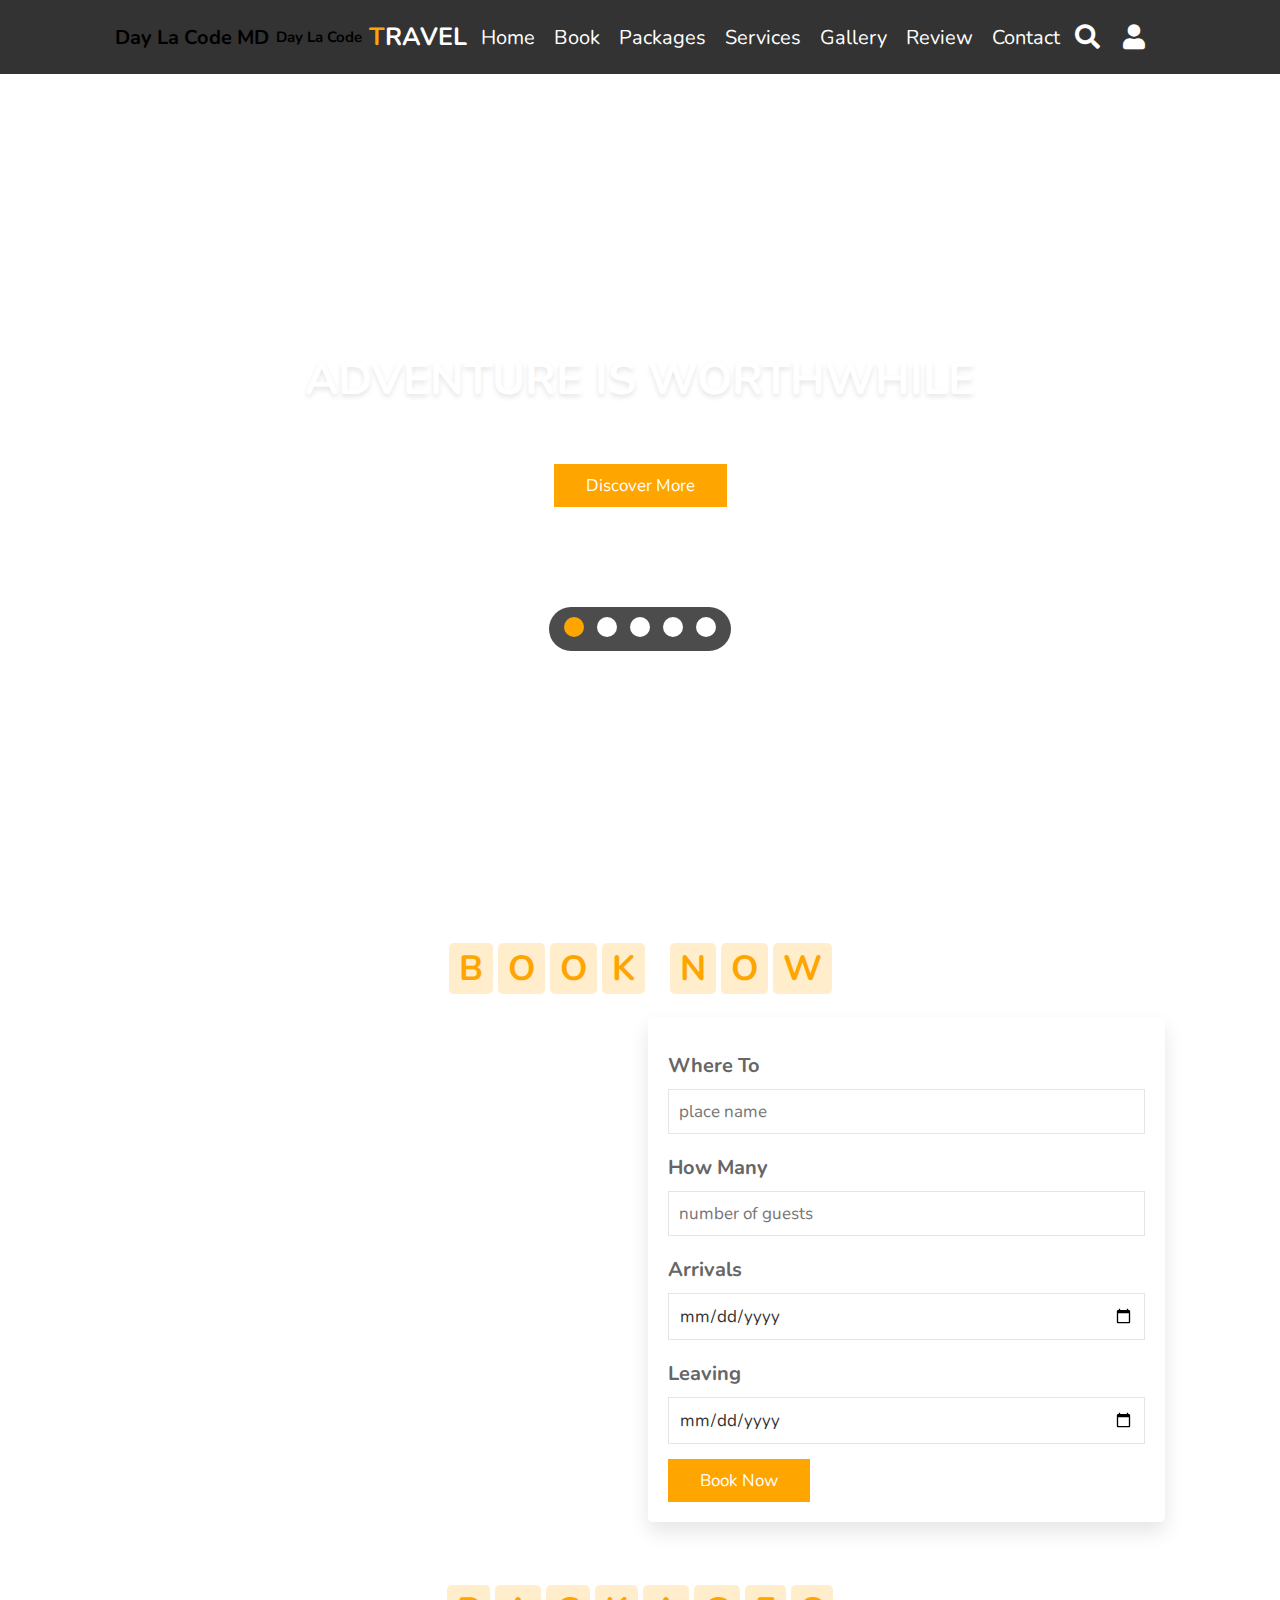
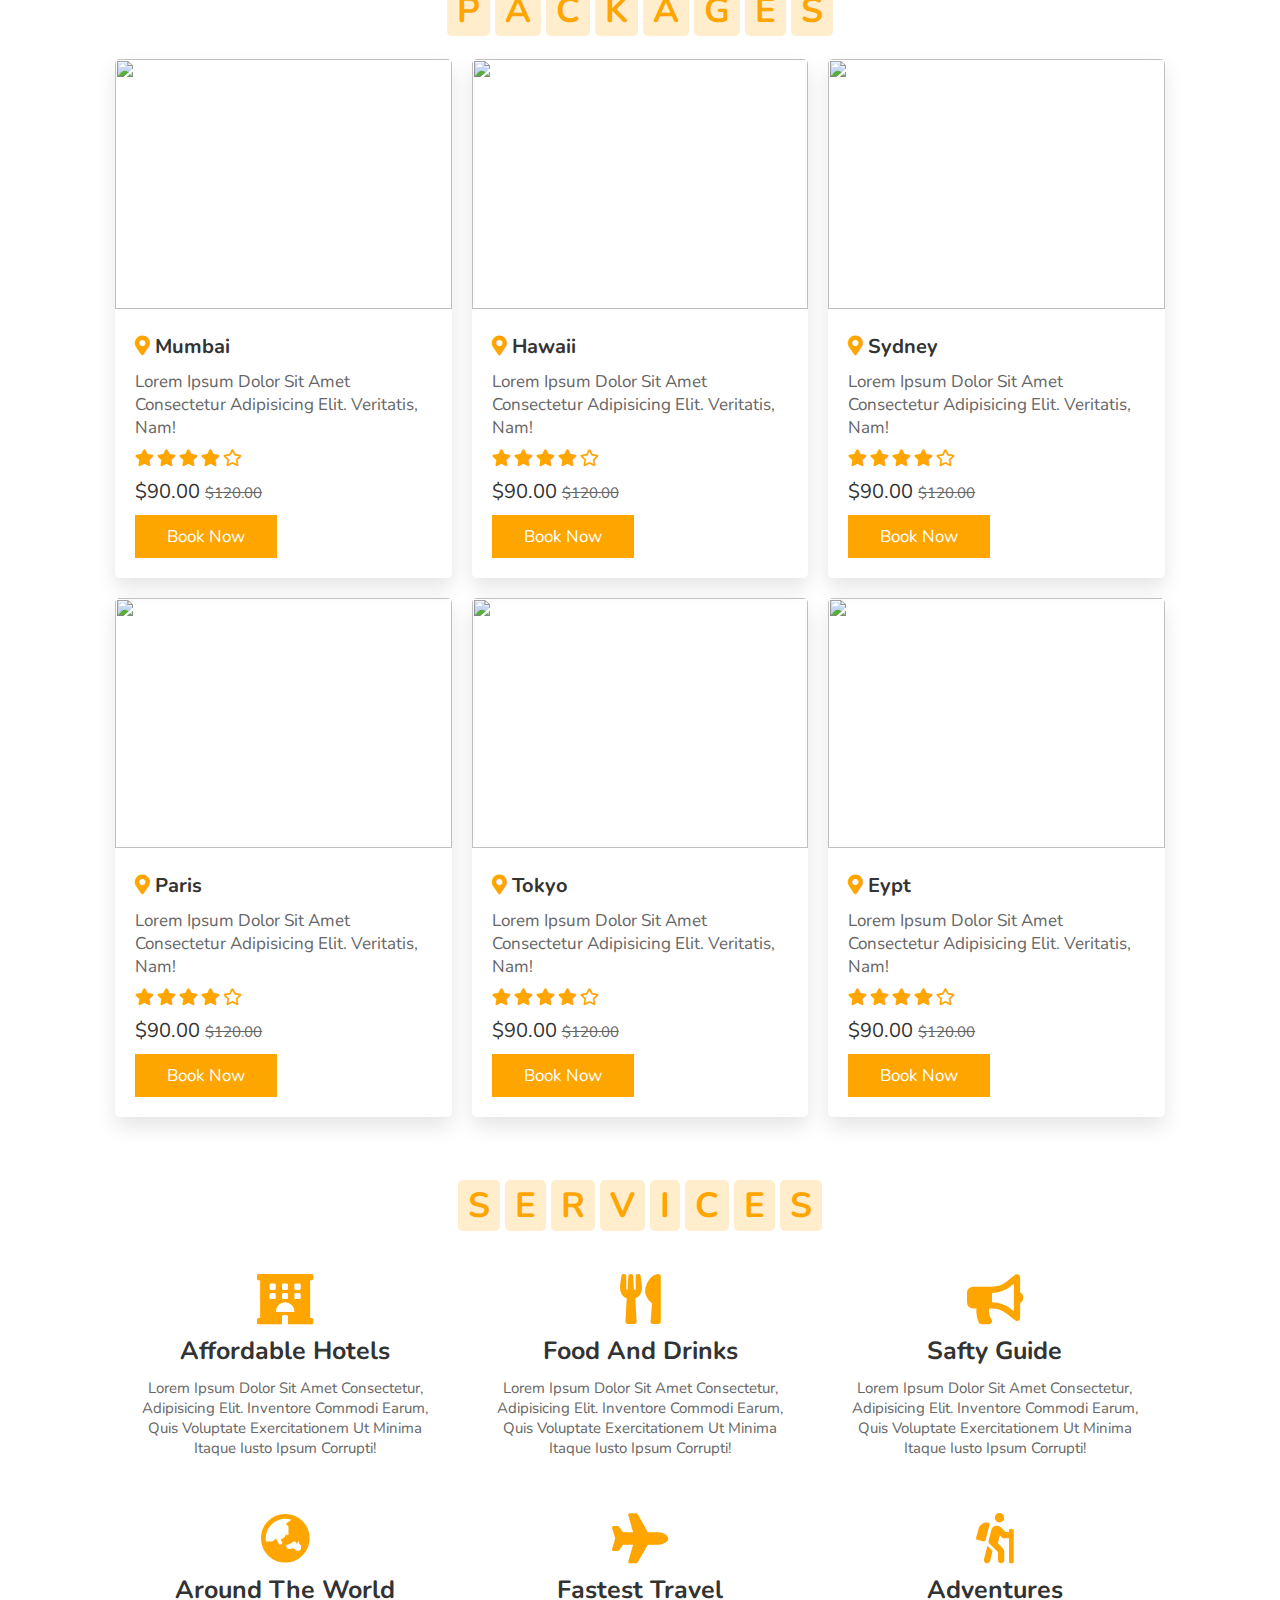
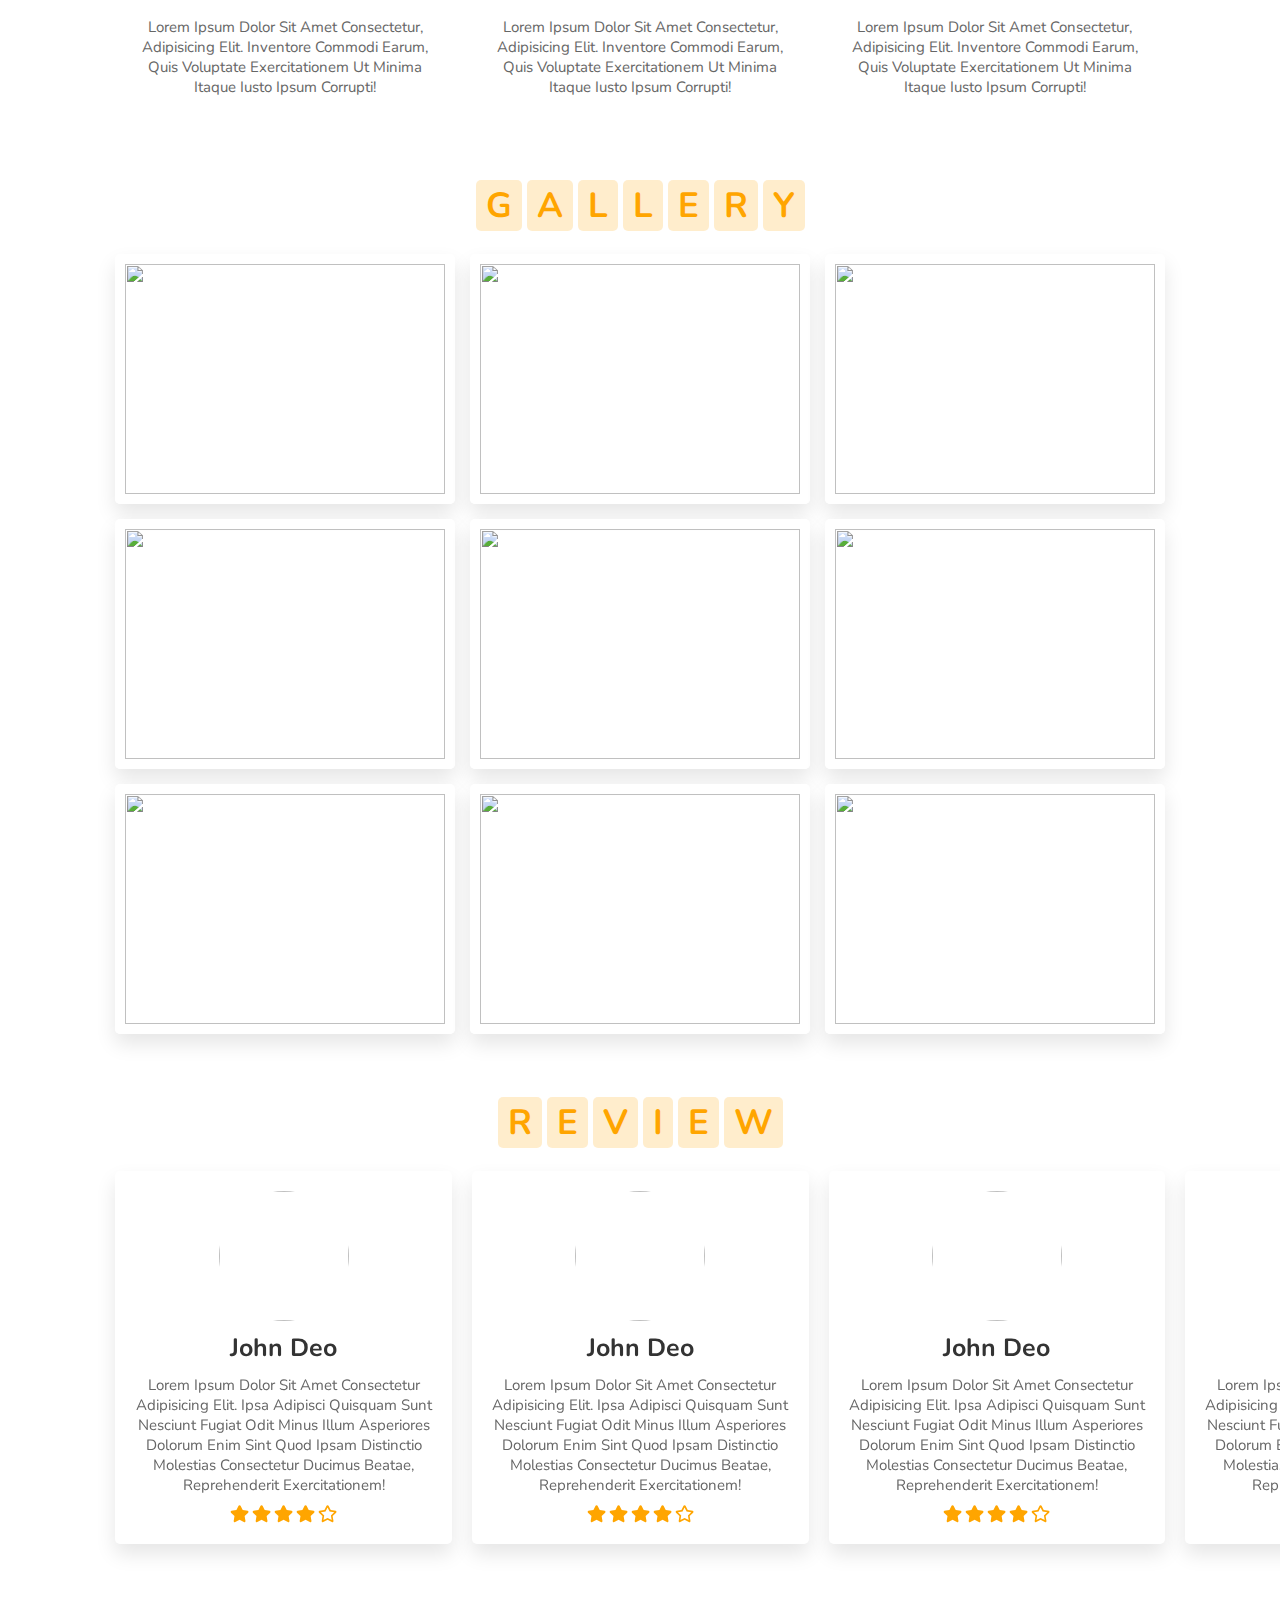
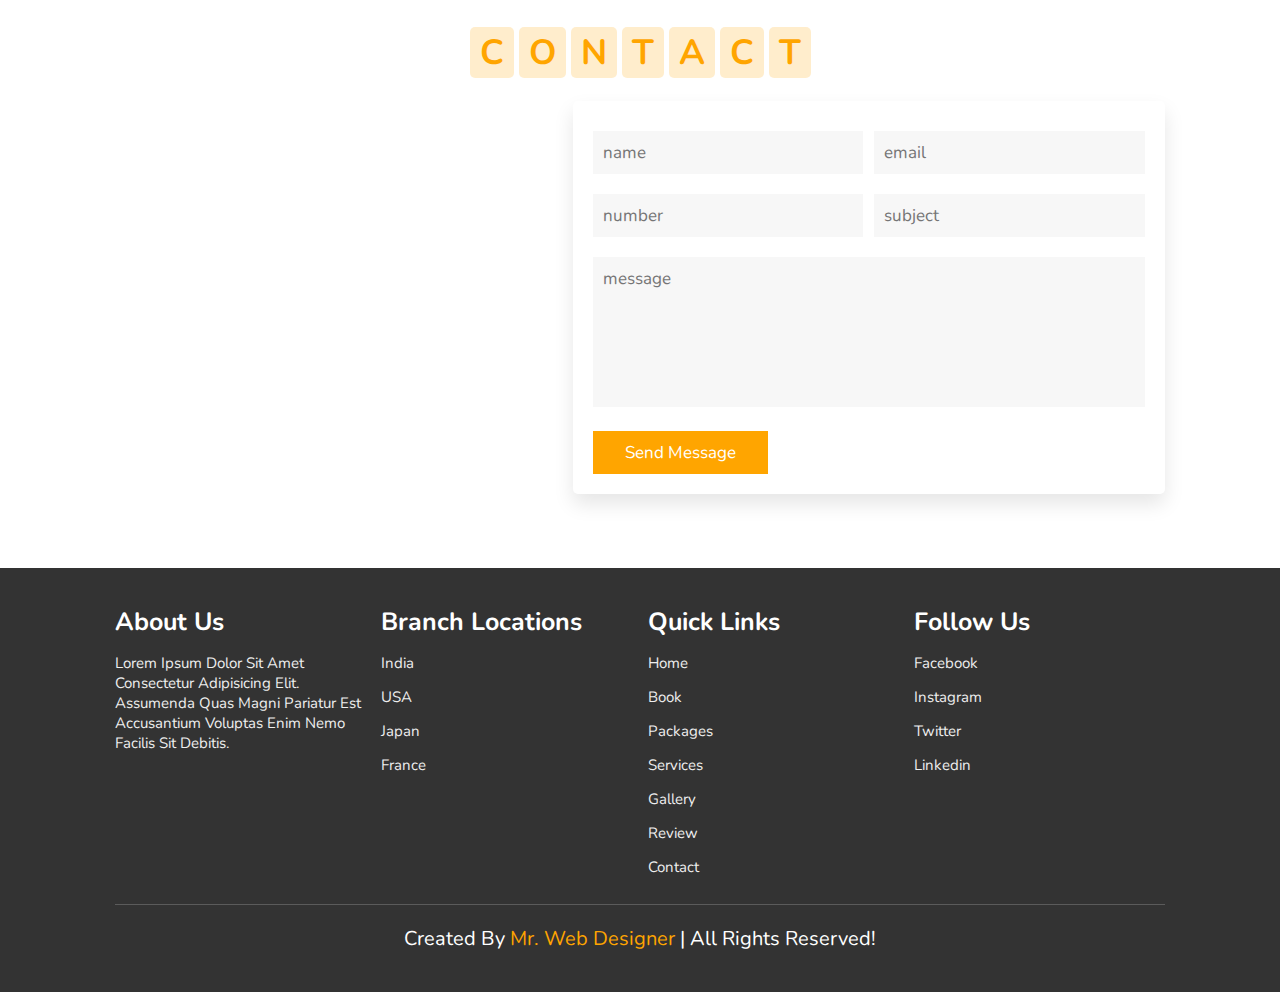
==== code/project.html @ a515a5af "update" ====
<!DOCTYPE html>
<html lang="en">
<head>
    <meta charset="UTF-8">
    <meta name="viewport" content="width=device-width, initial-scale=1.0">
    <title>complete responsive tour and travel agency website design tutorial</title>

    <link rel="stylesheet" href="https://unpkg.com/swiper/swiper-bundle.min.css" />

    <!-- font awesome cdn link  -->
    <link rel="stylesheet" href="https://cdnjs.cloudflare.com/ajax/libs/font-awesome/5.15.3/css/all.min.css">

    <!-- custom css file link  -->
    <link rel="stylesheet" href="./project.css">

</head>
<body>
    
<!-- header section starts  -->

<header>

    <h1>day la code MD</h1>
    <h2>day la code</h2>

    <div id="menu-bar" class="fas fa-bars"></div>

    <a href="#" class="logo"><span>T</span>ravel</a>

    <nav class="navbar">
        <a href="#home">home</a>
        <a href="#book">book</a>
        <a href="#packages">packages</a>
        <a href="#services">services</a>
        <a href="#gallery">gallery</a>
        <a href="#review">review</a>
        <a href="#contact">contact</a>
    </nav>

    <div class="icons">
        <i class="fas fa-search" id="search-btn"></i>
        <i class="fas fa-user" id="login-btn"></i>
    </div>

    <form action="" class="search-bar-container">
        <input type="search" id="search-bar" placeholder="search here...">
        <label for="search-bar" class="fas fa-search"></label>
    </form>

</header>

<!-- header section ends -->

<!-- login form container  -->

<div class="login-form-container">

    <i class="fas fa-times" id="form-close"></i>

    <form action="">
        <h3>login</h3>
        <input type="email" class="box" placeholder="enter your email">
        <input type="password" class="box" placeholder="enter your password">
        <input type="submit" value="login now" class="btn">
        <input type="checkbox" id="remember">
        <label for="remember">remember me</label>
        <p>forget password? <a href="#">click here</a></p>
        <p>don't have and account? <a href="#">register now</a></p>
    </form>

</div>

<!-- home section starts  -->

<section class="home" id="home">

    <div class="content">
        <h3>adventure is worthwhile</h3>
        <p>dicover new places with us, adventure awaits</p>
        <a href="#" class="btn">discover more</a>
    </div>

    <div class="controls">
        <span class="vid-btn active" data-src="images/vid-1.mp4"></span>
        <span class="vid-btn" data-src="images/vid-2.mp4"></span>
        <span class="vid-btn" data-src="images/vid-3.mp4"></span>
        <span class="vid-btn" data-src="images/vid-4.mp4"></span>
        <span class="vid-btn" data-src="images/vid-5.mp4"></span>
    </div>

    <div class="video-container">
        <video src="images/vid-1.mp4" id="video-slider" loop autoplay muted></video>
    </div>

</section>

<!-- home section ends -->

<!-- book section starts  -->

<section class="book" id="book">

    <h1 class="heading">
        <span>b</span>
        <span>o</span>
        <span>o</span>
        <span>k</span>
        <span class="space"></span>
        <span>n</span>
        <span>o</span>
        <span>w</span>
    </h1>

    <div class="row">

        <div class="image">
            <img src="images/book-img.svg" alt="">
        </div>

        <form action="">
            <div class="inputBox">
                <h3>where to</h3>
                <input type="text" placeholder="place name">
            </div>
            <div class="inputBox">
                <h3>how many</h3>
                <input type="number" placeholder="number of guests">
            </div>
            <div class="inputBox">
                <h3>arrivals</h3>
                <input type="date">
            </div>
            <div class="inputBox">
                <h3>leaving</h3>
                <input type="date">
            </div>
            <input type="submit" class="btn" value="book now">
        </form>

    </div>

</section>

<!-- book section ends -->

<!-- packages section starts  -->

<section class="packages" id="packages">

    <h1 class="heading">
        <span>p</span>
        <span>a</span>
        <span>c</span>
        <span>k</span>
        <span>a</span>
        <span>g</span>
        <span>e</span>
        <span>s</span>
    </h1>

    <div class="box-container">

        <div class="box">
            <img src="images/p-1.jpg" alt="">
            <div class="content">
                <h3> <i class="fas fa-map-marker-alt"></i> mumbai </h3>
                <p>Lorem ipsum dolor sit amet consectetur adipisicing elit. Veritatis, nam!</p>
                <div class="stars">
                    <i class="fas fa-star"></i>
                    <i class="fas fa-star"></i>
                    <i class="fas fa-star"></i>
                    <i class="fas fa-star"></i>
                    <i class="far fa-star"></i>
                </div>
                <div class="price"> $90.00 <span>$120.00</span> </div>
                <a href="#" class="btn">book now</a>
            </div>
        </div>

        <div class="box">
            <img src="images/p-2.jpg" alt="">
            <div class="content">
                <h3> <i class="fas fa-map-marker-alt"></i> hawaii </h3>
                <p>Lorem ipsum dolor sit amet consectetur adipisicing elit. Veritatis, nam!</p>
                <div class="stars">
                    <i class="fas fa-star"></i>
                    <i class="fas fa-star"></i>
                    <i class="fas fa-star"></i>
                    <i class="fas fa-star"></i>
                    <i class="far fa-star"></i>
                </div>
                <div class="price"> $90.00 <span>$120.00</span> </div>
                <a href="#" class="btn">book now</a>
            </div>
        </div>

        <div class="box">
            <img src="images/p-3.jpg" alt="">
            <div class="content">
                <h3> <i class="fas fa-map-marker-alt"></i> sydney </h3>
                <p>Lorem ipsum dolor sit amet consectetur adipisicing elit. Veritatis, nam!</p>
                <div class="stars">
                    <i class="fas fa-star"></i>
                    <i class="fas fa-star"></i>
                    <i class="fas fa-star"></i>
                    <i class="fas fa-star"></i>
                    <i class="far fa-star"></i>
                </div>
                <div class="price"> $90.00 <span>$120.00</span> </div>
                <a href="#" class="btn">book now</a>
            </div>
        </div>

        <div class="box">
            <img src="images/p-4.jpg" alt="">
            <div class="content">
                <h3> <i class="fas fa-map-marker-alt"></i> paris </h3>
                <p>Lorem ipsum dolor sit amet consectetur adipisicing elit. Veritatis, nam!</p>
                <div class="stars">
                    <i class="fas fa-star"></i>
                    <i class="fas fa-star"></i>
                    <i class="fas fa-star"></i>
                    <i class="fas fa-star"></i>
                    <i class="far fa-star"></i>
                </div>
                <div class="price"> $90.00 <span>$120.00</span> </div>
                <a href="#" class="btn">book now</a>
            </div>
        </div>

        <div class="box">
            <img src="images/p-5.jpg" alt="">
            <div class="content">
                <h3> <i class="fas fa-map-marker-alt"></i> tokyo </h3>
                <p>Lorem ipsum dolor sit amet consectetur adipisicing elit. Veritatis, nam!</p>
                <div class="stars">
                    <i class="fas fa-star"></i>
                    <i class="fas fa-star"></i>
                    <i class="fas fa-star"></i>
                    <i class="fas fa-star"></i>
                    <i class="far fa-star"></i>
                </div>
                <div class="price"> $90.00 <span>$120.00</span> </div>
                <a href="#" class="btn">book now</a>
            </div>
        </div>

        <div class="box">
            <img src="images/p-6.jpg" alt="">
            <div class="content">
                <h3> <i class="fas fa-map-marker-alt"></i> eypt </h3>
                <p>Lorem ipsum dolor sit amet consectetur adipisicing elit. Veritatis, nam!</p>
                <div class="stars">
                    <i class="fas fa-star"></i>
                    <i class="fas fa-star"></i>
                    <i class="fas fa-star"></i>
                    <i class="fas fa-star"></i>
                    <i class="far fa-star"></i>
                </div>
                <div class="price"> $90.00 <span>$120.00</span> </div>
                <a href="#" class="btn">book now</a>
            </div>
        </div>

    </div>

</section>

<!-- packages section ends -->

<!-- services section starts  -->

<section class="services" id="services">

    <h1 class="heading">
        <span>s</span>
        <span>e</span>
        <span>r</span>
        <span>v</span>
        <span>i</span>
        <span>c</span>
        <span>e</span>
        <span>s</span>
    </h1>

    <div class="box-container">

        <div class="box">
            <i class="fas fa-hotel"></i>
            <h3>affordable hotels</h3>
            <p>Lorem ipsum dolor sit amet consectetur, adipisicing elit. Inventore commodi earum, quis voluptate exercitationem ut minima itaque iusto ipsum corrupti!</p>
        </div>
        <div class="box">
            <i class="fas fa-utensils"></i>
            <h3>food and drinks</h3>
            <p>Lorem ipsum dolor sit amet consectetur, adipisicing elit. Inventore commodi earum, quis voluptate exercitationem ut minima itaque iusto ipsum corrupti!</p>
        </div>
        <div class="box">
            <i class="fas fa-bullhorn"></i>
            <h3>safty guide</h3>
            <p>Lorem ipsum dolor sit amet consectetur, adipisicing elit. Inventore commodi earum, quis voluptate exercitationem ut minima itaque iusto ipsum corrupti!</p>
        </div>
        <div class="box">
            <i class="fas fa-globe-asia"></i>
            <h3>around the world</h3>
            <p>Lorem ipsum dolor sit amet consectetur, adipisicing elit. Inventore commodi earum, quis voluptate exercitationem ut minima itaque iusto ipsum corrupti!</p>
        </div>
        <div class="box">
            <i class="fas fa-plane"></i>
            <h3>fastest travel</h3>
            <p>Lorem ipsum dolor sit amet consectetur, adipisicing elit. Inventore commodi earum, quis voluptate exercitationem ut minima itaque iusto ipsum corrupti!</p>
        </div>
        <div class="box">
            <i class="fas fa-hiking"></i>
            <h3>adventures</h3>
            <p>Lorem ipsum dolor sit amet consectetur, adipisicing elit. Inventore commodi earum, quis voluptate exercitationem ut minima itaque iusto ipsum corrupti!</p>
        </div>

    </div>

</section>

<!-- services section ends -->

<!-- gallery section starts  -->

<section class="gallery" id="gallery">

    <h1 class="heading">
        <span>g</span>
        <span>a</span>
        <span>l</span>
        <span>l</span>
        <span>e</span>
        <span>r</span>
        <span>y</span>
    </h1>

    <div class="box-container">

        <div class="box">
            <img src="images/g-1.jpg" alt="">
            <div class="content">
                <h3>amazing places</h3>
                <p>Lorem ipsum dolor sit amet consectetur adipisicing elit. Ducimus, tenetur.</p>
                <a href="#" class="btn">see more</a>
            </div>
        </div>
        <div class="box">
            <img src="images/g-2.jpg" alt="">
            <div class="content">
                <h3>amazing places</h3>
                <p>Lorem ipsum dolor sit amet consectetur adipisicing elit. Ducimus, tenetur.</p>
                <a href="#" class="btn">see more</a>
            </div>
        </div>
        <div class="box">
            <img src="images/g-3.jpg" alt="">
            <div class="content">
                <h3>amazing places</h3>
                <p>Lorem ipsum dolor sit amet consectetur adipisicing elit. Ducimus, tenetur.</p>
                <a href="#" class="btn">see more</a>
            </div>
        </div>
        <div class="box">
            <img src="images/g-4.jpg" alt="">
            <div class="content">
                <h3>amazing places</h3>
                <p>Lorem ipsum dolor sit amet consectetur adipisicing elit. Ducimus, tenetur.</p>
                <a href="#" class="btn">see more</a>
            </div>
        </div>
        <div class="box">
            <img src="images/g-5.jpg" alt="">
            <div class="content">
                <h3>amazing places</h3>
                <p>Lorem ipsum dolor sit amet consectetur adipisicing elit. Ducimus, tenetur.</p>
                <a href="#" class="btn">see more</a>
            </div>
        </div>
        <div class="box">
            <img src="images/g-6.jpg" alt="">
            <div class="content">
                <h3>amazing places</h3>
                <p>Lorem ipsum dolor sit amet consectetur adipisicing elit. Ducimus, tenetur.</p>
                <a href="#" class="btn">see more</a>
            </div>
        </div>
        <div class="box">
            <img src="images/g-7.jpg" alt="">
            <div class="content">
                <h3>amazing places</h3>
                <p>Lorem ipsum dolor sit amet consectetur adipisicing elit. Ducimus, tenetur.</p>
                <a href="#" class="btn">see more</a>
            </div>
        </div>
        <div class="box">
            <img src="images/g-8.jpg" alt="">
            <div class="content">
                <h3>amazing places</h3>
                <p>Lorem ipsum dolor sit amet consectetur adipisicing elit. Ducimus, tenetur.</p>
                <a href="#" class="btn">see more</a>
            </div>
        </div>
        <div class="box">
            <img src="images/g-9.jpg" alt="">
            <div class="content">
                <h3>amazing places</h3>
                <p>Lorem ipsum dolor sit amet consectetur adipisicing elit. Ducimus, tenetur.</p>
                <a href="#" class="btn">see more</a>
            </div>
        </div>

    </div>

</section>

<!-- gallery section ends -->

<!-- review section starts  -->

<section class="review" id="review">

    <h1 class="heading">
        <span>r</span>
        <span>e</span>
        <span>v</span>
        <span>i</span>
        <span>e</span>
        <span>w</span>
    </h1>

    <div class="swiper-container review-slider">

        <div class="swiper-wrapper">

            <div class="swiper-slide">
                <div class="box">
                    <img src="images/pic1.png" alt="">
                    <h3>john deo</h3>
                    <p>Lorem ipsum dolor sit amet consectetur adipisicing elit. Ipsa adipisci quisquam sunt nesciunt fugiat odit minus illum asperiores dolorum enim sint quod ipsam distinctio molestias consectetur ducimus beatae, reprehenderit exercitationem!</p>
                    <div class="stars">
                        <i class="fas fa-star"></i>
                        <i class="fas fa-star"></i>
                        <i class="fas fa-star"></i>
                        <i class="fas fa-star"></i>
                        <i class="far fa-star"></i>
                    </div>
                </div>
            </div>
            <div class="swiper-slide">
                <div class="box">
                    <img src="images/pic2.png" alt="">
                    <h3>john deo</h3>
                    <p>Lorem ipsum dolor sit amet consectetur adipisicing elit. Ipsa adipisci quisquam sunt nesciunt fugiat odit minus illum asperiores dolorum enim sint quod ipsam distinctio molestias consectetur ducimus beatae, reprehenderit exercitationem!</p>
                    <div class="stars">
                        <i class="fas fa-star"></i>
                        <i class="fas fa-star"></i>
                        <i class="fas fa-star"></i>
                        <i class="fas fa-star"></i>
                        <i class="far fa-star"></i>
                    </div>
                </div>
            </div>
            <div class="swiper-slide">
                <div class="box">
                    <img src="images/pic3.png" alt="">
                    <h3>john deo</h3>
                    <p>Lorem ipsum dolor sit amet consectetur adipisicing elit. Ipsa adipisci quisquam sunt nesciunt fugiat odit minus illum asperiores dolorum enim sint quod ipsam distinctio molestias consectetur ducimus beatae, reprehenderit exercitationem!</p>
                    <div class="stars">
                        <i class="fas fa-star"></i>
                        <i class="fas fa-star"></i>
                        <i class="fas fa-star"></i>
                        <i class="fas fa-star"></i>
                        <i class="far fa-star"></i>
                    </div>
                </div>
            </div>
            <div class="swiper-slide">
                <div class="box">
                    <img src="images/pic4.png" alt="">
                    <h3>john deo</h3>
                    <p>Lorem ipsum dolor sit amet consectetur adipisicing elit. Ipsa adipisci quisquam sunt nesciunt fugiat odit minus illum asperiores dolorum enim sint quod ipsam distinctio molestias consectetur ducimus beatae, reprehenderit exercitationem!</p>
                    <div class="stars">
                        <i class="fas fa-star"></i>
                        <i class="fas fa-star"></i>
                        <i class="fas fa-star"></i>
                        <i class="fas fa-star"></i>
                        <i class="far fa-star"></i>
                    </div>
                </div>
            </div>

        </div>

    </div>

</section>

<!-- review section ends -->

<!-- contact section starts  -->

<section class="contact" id="contact">
    
    <h1 class="heading">
        <span>c</span>
        <span>o</span>
        <span>n</span>
        <span>t</span>
        <span>a</span>
        <span>c</span>
        <span>t</span>
    </h1>

    <div class="row">

        <div class="image">
            <img src="images/contact-img.svg" alt="">
        </div>

        <form action="">
            <div class="inputBox">
                <input type="text" placeholder="name">
                <input type="email" placeholder="email">
            </div>
            <div class="inputBox">
                <input type="number" placeholder="number">
                <input type="text" placeholder="subject">
            </div>
            <textarea placeholder="message" name="" id="" cols="30" rows="10"></textarea>
            <input type="submit" class="btn" value="send message">
        </form>

    </div>
    
</section>

<!-- contact section ends -->

<!-- brand section  -->
<section class="brand-container">

    <div class="swiper-container brand-slider">
        <div class="swiper-wrapper">
            <div class="swiper-slide"><img src="images/1.jpg" alt=""></div>
            <div class="swiper-slide"><img src="images/2.jpg" alt=""></div>
            <div class="swiper-slide"><img src="images/3.jpg" alt=""></div>
            <div class="swiper-slide"><img src="images/4.jpg" alt=""></div>
            <div class="swiper-slide"><img src="images/5.jpg" alt=""></div>
            <div class="swiper-slide"><img src="images/6.jpg" alt=""></div>
        </div>
    </div>

</section>

<!-- footer section  -->

<section class="footer">

    <div class="box-container">

        <div class="box">
            <h3>about us</h3>
            <p>Lorem ipsum dolor sit amet consectetur adipisicing elit. Assumenda quas magni pariatur est accusantium voluptas enim nemo facilis sit debitis.</p>
        </div>
        <div class="box">
            <h3>branch locations</h3>
            <a href="#">india</a>
            <a href="#">USA</a>
            <a href="#">japan</a>
            <a href="#">france</a>
        </div>
        <div class="box">
            <h3>quick links</h3>
            <a href="#">home</a>
            <a href="#">book</a>
            <a href="#">packages</a>
            <a href="#">services</a>
            <a href="#">gallery</a>
            <a href="#">review</a>
            <a href="#">contact</a>
        </div>
        <div class="box">
            <h3>follow us</h3>
            <a href="#">facebook</a>
            <a href="#">instagram</a>
            <a href="#">twitter</a>
            <a href="#">linkedin</a>
        </div>

    </div>

    <h1 class="credit"> created by <span> mr. web designer </span> | all rights reserved! </h1>

</section>
















<script src="https://unpkg.com/swiper/swiper-bundle.min.js"></script>

<!-- custom js file link  -->
<script src="project.js"></script>

</body>
</html>
---- code/project.css ----
@import url('https://fonts.googleapis.com/css2?family=Nunito:wght@200;300;400;600;700&display=swap');

:root{
  --orange:#ffa500;
}

*{
  font-family: 'Nunito', sans-serif;
  margin:0; padding:0;
  box-sizing: border-box;
  text-transform: capitalize;
  outline: none; border:none;
  text-decoration: none;
  transition: all .2s linear;
}

*::selection{
  background:var(--orange);
  color:#fff;
}

html{
  font-size: 62.5%;
  overflow-x: hidden;
  scroll-padding-top: 6rem;
  scroll-behavior: smooth;
}

section{
  padding:2rem 9%;
}

.heading{
  text-align: center;
  padding:2.5rem 0
}

.heading span{
  font-size: 3.5rem;
  background:rgba(255, 165, 0,.2);
  color:var(--orange);
  border-radius: .5rem;
  padding:.2rem 1rem;
}

.heading span.space{
  background:none;
}

.btn{
  display: inline-block;
  margin-top: 1rem;
  background:var(--orange);
  color:#fff;
  padding:.8rem 3rem;
  border:.2rem solid var(--orange);
  cursor: pointer;
  font-size: 1.7rem;
}

.btn:hover{
  background:rgba(255, 165, 0,.2);
  color:var(--orange);
}

header{
  position: fixed;
  top:0; left: 0; right:0;
  background:#333;
  z-index: 1000;
  display: flex;
  align-items: center;
  justify-content: space-between;
  padding:2rem 9%;
}

header .logo{
  font-size: 2.5rem;
  font-weight: bolder;
  color:#fff;
  text-transform: uppercase;
}

header .logo span{
  color:var(--orange);
}

header .navbar a{
  color:#fff;
  font-size: 2rem;
  margin:0 .8rem;
}

header .navbar a:hover{
  color:var(--orange);
}

header .icons i{
  font-size: 2.5rem;
  color:#fff;
  cursor: pointer;
  margin-right: 2rem;
}

header .icons i:hover{
  color:var(--orange);
}

header .search-bar-container{
  position: absolute;
  top:100%; left: 0; right:0;
  padding:1.5rem 2rem;
  background:#333;
  border-top: .1rem solid rgba(255,255,255,.2);
  display: flex;
  align-items: center;
  z-index: 1001;
  clip-path: polygon(0 0, 100% 0, 100% 0, 0 0);
}

header .search-bar-container.active{
  clip-path: polygon(0 0, 100% 0, 100% 100%, 0 100%);
}

header .search-bar-container #search-bar{
  width:100%;
  padding:1rem;
  text-transform: none;
  color:#333;
  font-size: 1.7rem;
  border-radius: .5rem;
}

header .search-bar-container label{
  color:#fff;
  cursor: pointer;
  font-size: 3rem;
  margin-left: 1.5rem;
}

header .search-bar-container label:hover{
  color:var(--orange);
}

.login-form-container{
  position: fixed;
  top:-120%; left: 0;
  z-index: 10000;
  min-height: 100vh;
  width:100%;
  background:rgba(0,0,0,.7);
  display: flex;
  align-items: center;
  justify-content: center;
}

.login-form-container.active{
  top:0;
}

.login-form-container form{
  margin:2rem;
  padding:1.5rem 2rem;
  border-radius: .5rem;
  background:#fff;
  width:50rem;
}

.login-form-container form h3{
  font-size: 3rem;
  color:#444;
  text-transform: uppercase;
  text-align: center;
  padding:1rem 0;
}

.login-form-container form .box{
  width:100%;
  padding:1rem;
  font-size: 1.7rem;
  color:#333;
  margin:.6rem 0;
  border:.1rem solid rgba(0,0,0,.3);
  text-transform: none;
}

.login-form-container form .box:focus{
  border-color: var(--orange);;
}

.login-form-container form #remember{
  margin:2rem 0;
}

.login-form-container form label{
  font-size: 1.5rem;
}

.login-form-container form .btn{
  display: block;
  width:100%;
}

.login-form-container form p{
  padding:.5rem 0;
  font-size: 1.5rem;
  color:#666;
}

.login-form-container form p a{
  color:var(--orange);
}

.login-form-container form p a:hover{
  color:#333;
  text-decoration: underline;
}

.login-form-container #form-close{
  position: absolute;
  top:2rem; right:3rem;
  font-size: 5rem;
  color:#fff;
  cursor: pointer;
}

#menu-bar{
  color:#fff;
  border:.1rem solid #fff;
  border-radius: .5rem;
  font-size: 3rem;
  padding:.5rem 1.2rem;
  cursor: pointer;
  display: none;
}

.home{
  min-height: 100vh;
  display: flex;
  align-items: center;
  justify-content: center;
  flex-flow: column;
  position: relative;
  z-index: 0;
}

.home .content{
  text-align: center;
}

.home .content h3{
  font-size: 4.5rem;
  color:#fff;
  text-transform: uppercase;
  text-shadow: 0 .3rem .5rem rgba(0,0,0,.1);
}

.home .content p{
  font-size: 2.5rem;
  color:#fff;
  padding:.5rem 0;
}

.home .video-container video{
  position: absolute;
  top:0; left: 0;
  z-index: -1;
  height: 100%;
  width:100%;
  object-fit: cover;
}

.home .controls{
  padding:1rem;
  border-radius: 5rem;
  background:rgba(0,0,0,.7);
  position: relative;
  top:10rem;
}

.home .controls .vid-btn{
  height:2rem;
  width:2rem;
  display: inline-block;
  border-radius: 50%;
  background:#fff;
  cursor: pointer;
  margin:0 .5rem;
}

.home .controls .vid-btn.active{
  background:var(--orange);
}

.book .row{
  display: flex;
  flex-wrap: wrap;
  gap:1.5rem;
  align-items: center;
}

.book .row .image{
  flex:1 1 40rem;
}

.book .row .image img{
  width:100%;
}

.book .row form{
  flex:1 1 40rem;
  padding:2rem;
  box-shadow: 0 1rem 2rem rgba(0,0,0,.1);
  border-radius: .5rem;
}

.book .row form .inputBox{
  padding:.5rem 0;
}

.book .row form .inputBox input{
  width:100%;
  padding:1rem;
  border:.1rem solid rgba(0,0,0,.1);
  font-size: 1.7rem;
  color:#333;
  text-transform: none;
}

.book .row form .inputBox h3{
  font-size: 2rem;
  padding:1rem 0;
  color:#666;
}

.packages .box-container{
  display: flex;
  flex-wrap: wrap;
  gap:2rem;
}

.packages .box-container .box{
  flex:1 1 30rem;
  border-radius: .5rem;
  overflow: hidden;
  box-shadow: 0 1rem 2rem rgba(0,0,0,.1);
}

.packages .box-container .box img{
  height: 25rem;
  width:100%;
  object-fit: cover;
}

.packages .box-container .box .content{
  padding:2rem;
}

.packages .box-container .box .content h3{
  font-size:2rem;
  color:#333;
}

.packages .box-container .box .content h3 i{
  color:var(--orange);
}

.packages .box-container .box .content p{
  font-size:1.7rem;
  color:#666;
  padding:1rem 0;
}

.packages .box-container .box .content .stars i{
  font-size:1.7rem;
  color:var(--orange);
}

.packages .box-container .box .content .price{
  font-size: 2rem;
  color:#333;
  padding-top: 1rem;
}

.packages .box-container .box .content .price span{
  color:#666;
  font-size: 1.5rem;
  text-decoration: line-through;
}

.services .box-container{
  display: flex;
  flex-wrap: wrap;
  gap:1.5rem;
}

.services .box-container .box{
  flex: 1 1 30rem;
  border-radius: .5rem;
  padding:1rem;
  text-align: center;
}

.services .box-container .box i{
  padding:1rem;
  font-size: 5rem;
  color:var(--orange);
}

.services .box-container .box h3{
  font-size: 2.5rem;
  color:#333;
}

.services .box-container .box p{
  font-size: 1.5rem;
  color:#666;
  padding:1rem 0;
}

.services .box-container .box:hover{
  box-shadow: 0 1rem 2rem rgba(0,0,0,.1);
}

.gallery .box-container{
  display: flex;
  flex-wrap: wrap;
  gap:1.5rem;
}

.gallery .box-container .box{
  overflow: hidden;
  box-shadow: 0 1rem 2rem rgba(0,0,0,.1);
  border:1rem solid #fff;
  border-radius: .5rem;
  flex:1 1 30rem;
  height: 25rem;
  position: relative;
}

.gallery .box-container .box img{
  height: 100%;
  width:100%;
  object-fit: cover;
}

.gallery .box-container .box .content{
  position: absolute;
  top:-100%; left:0;
  height: 100%;
  width:100%;
  text-align: center;
  background:rgba(0,0,0,.7);
  padding:2rem;
  padding-top: 5rem;
}

.gallery .box-container .box:hover .content{
  top:0;
}

.gallery .box-container .box .content h3{
  font-size: 2.5rem;
  color:var(--orange);
}

.gallery .box-container .box .content p{
  font-size: 1.5rem;
  color:#eee;
  padding:.5rem 0;
}

.review .review-slider{
  padding-bottom: 2rem;
}

.review .box{
  padding:2rem;
  text-align: center;
  box-shadow: 0 1rem 2rem rgba(0,0,0,.1);
  border-radius: .5rem;
}

.review .box img{
  height:13rem;
  width:13rem;
  border-radius: 50%;
  object-fit: cover;
  margin-bottom: 1rem;
}

.review .box h3{
  color:#333;
  font-size: 2.5rem;
}

.review .box p{
  color:#666;
  font-size: 1.5rem;
  padding:1rem 0;
}

.review .box .stars i{
  color:var(--orange);
  font-size: 1.7rem;
}

.contact .row{
  display: flex;
  flex-wrap: wrap;
  gap:1.5rem;
  align-items: center;
}

.contact .row .image{
  flex:1 1 35rem;
}

.contact .row .image img{
  width:100%;
}

.contact .row form{
  flex:1 1 50rem;
  padding:2rem;
  box-shadow: 0 1rem 2rem rgba(0,0,0,.1);
  border-radius: .5rem;
}

.contact .row form .inputBox{
  display: flex;
  flex-wrap: wrap;
  justify-content: space-between;
}

.contact .row form .inputBox input, .contact .row form textarea{
  width:49%;
  margin:1rem 0;
  padding:1rem;
  font-size: 1.7rem;
  color:#333;
  background:#f7f7f7;
  text-transform: none;
}

.contact .row form textarea{
  height: 15rem;
  resize: none;
  width:100%;
}

.brand-container{
  text-align: center;
}

.footer{
  background:#333;
}

.footer .box-container{
  display: flex;
  flex-wrap: wrap;
  gap:1.5rem;
}

.footer .box-container .box{
  padding:1rem 0;
  flex:1 1 25rem;
}

.footer .box-container .box h3{
  font-size: 2.5rem;
  padding:.7rem 0;
  color:#fff;
}

.footer .box-container .box p{
  font-size: 1.5rem;
  padding:.7rem 0;
  color:#eee;
}

.footer .box-container .box a{
  display: block;
  font-size: 1.5rem;
  padding:.7rem 0;
  color:#eee;
}

.footer .box-container .box a:hover{
  color:var(--orange);
  text-decoration: underline;
}

.footer .credit{
  text-align: center;
  padding:2rem 1rem;
  margin-top: 1rem;
  font-size: 2rem;
  font-weight: normal;
  color:#fff;
  border-top: .1rem solid rgba(255,255,255,.2);
}

.footer .credit span{
  color:var(--orange);
}
















/* media queries  */

@media (max-width:1200px){

  html{
    font-size: 55%;
  }

}

@media (max-width:991px){

  header{
    padding:2rem;
  }

  section{
    padding:2rem;
  }

}

@media (max-width:768px){

  #menu-bar{
    display: initial;
  }

  header .navbar{
    position: absolute;
    top:100%; right:0; left: 0;
    background: #333;
    border-top: .1rem solid rgba(255,255,255,.2);
    padding:1rem 2rem;
    clip-path: polygon(0 0, 100% 0, 100% 0, 0 0);
  }

  header .navbar.active{
    clip-path: polygon(0 0, 100% 0, 100% 100%, 0 100%);
  }

  header .navbar a{
    display: block;
    border-radius: .5rem;
    padding:1.5rem;
    margin:1.5rem 0;    
    background:#222;
  }

}

@media (max-width:450px){

  html{
    font-size: 50%;
  }

  .heading span{
    font-size: 2.5rem;
  }

  .contact .row form .inputBox input{
    width:100%;
  }

}
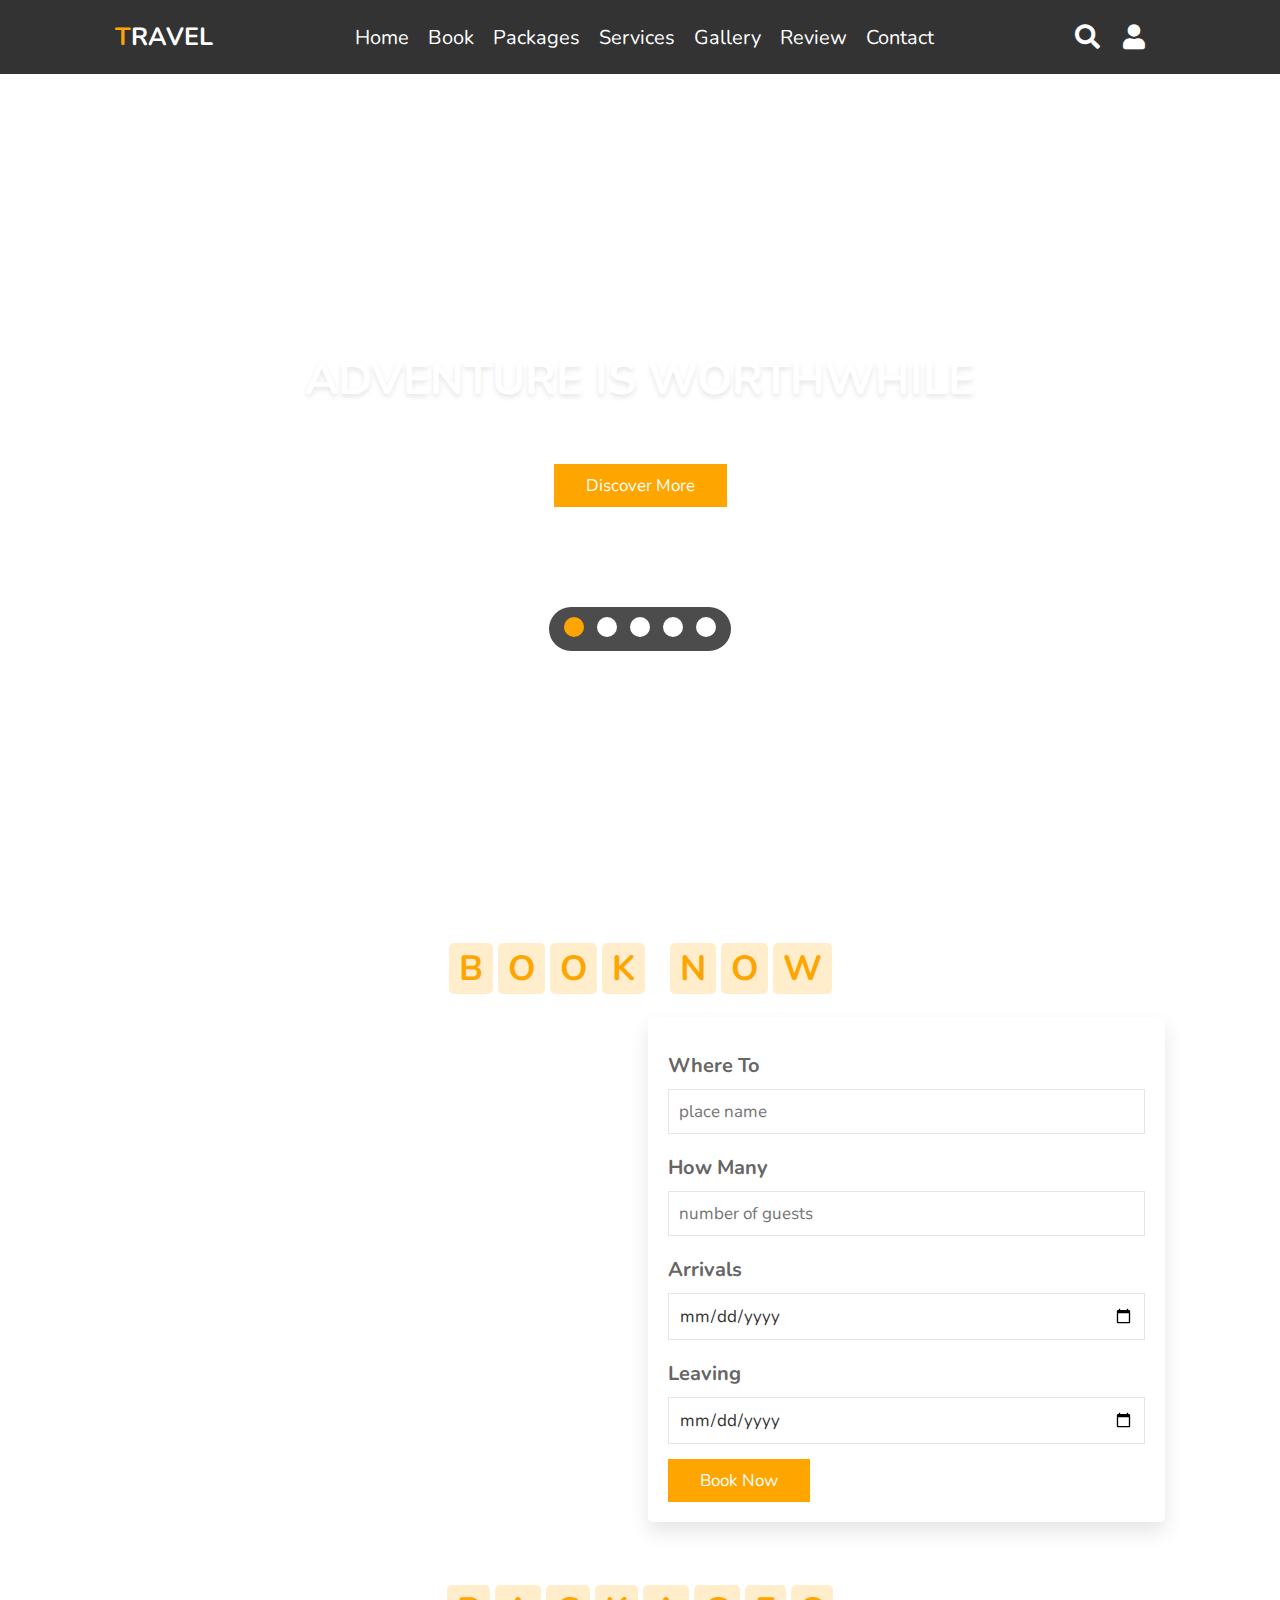
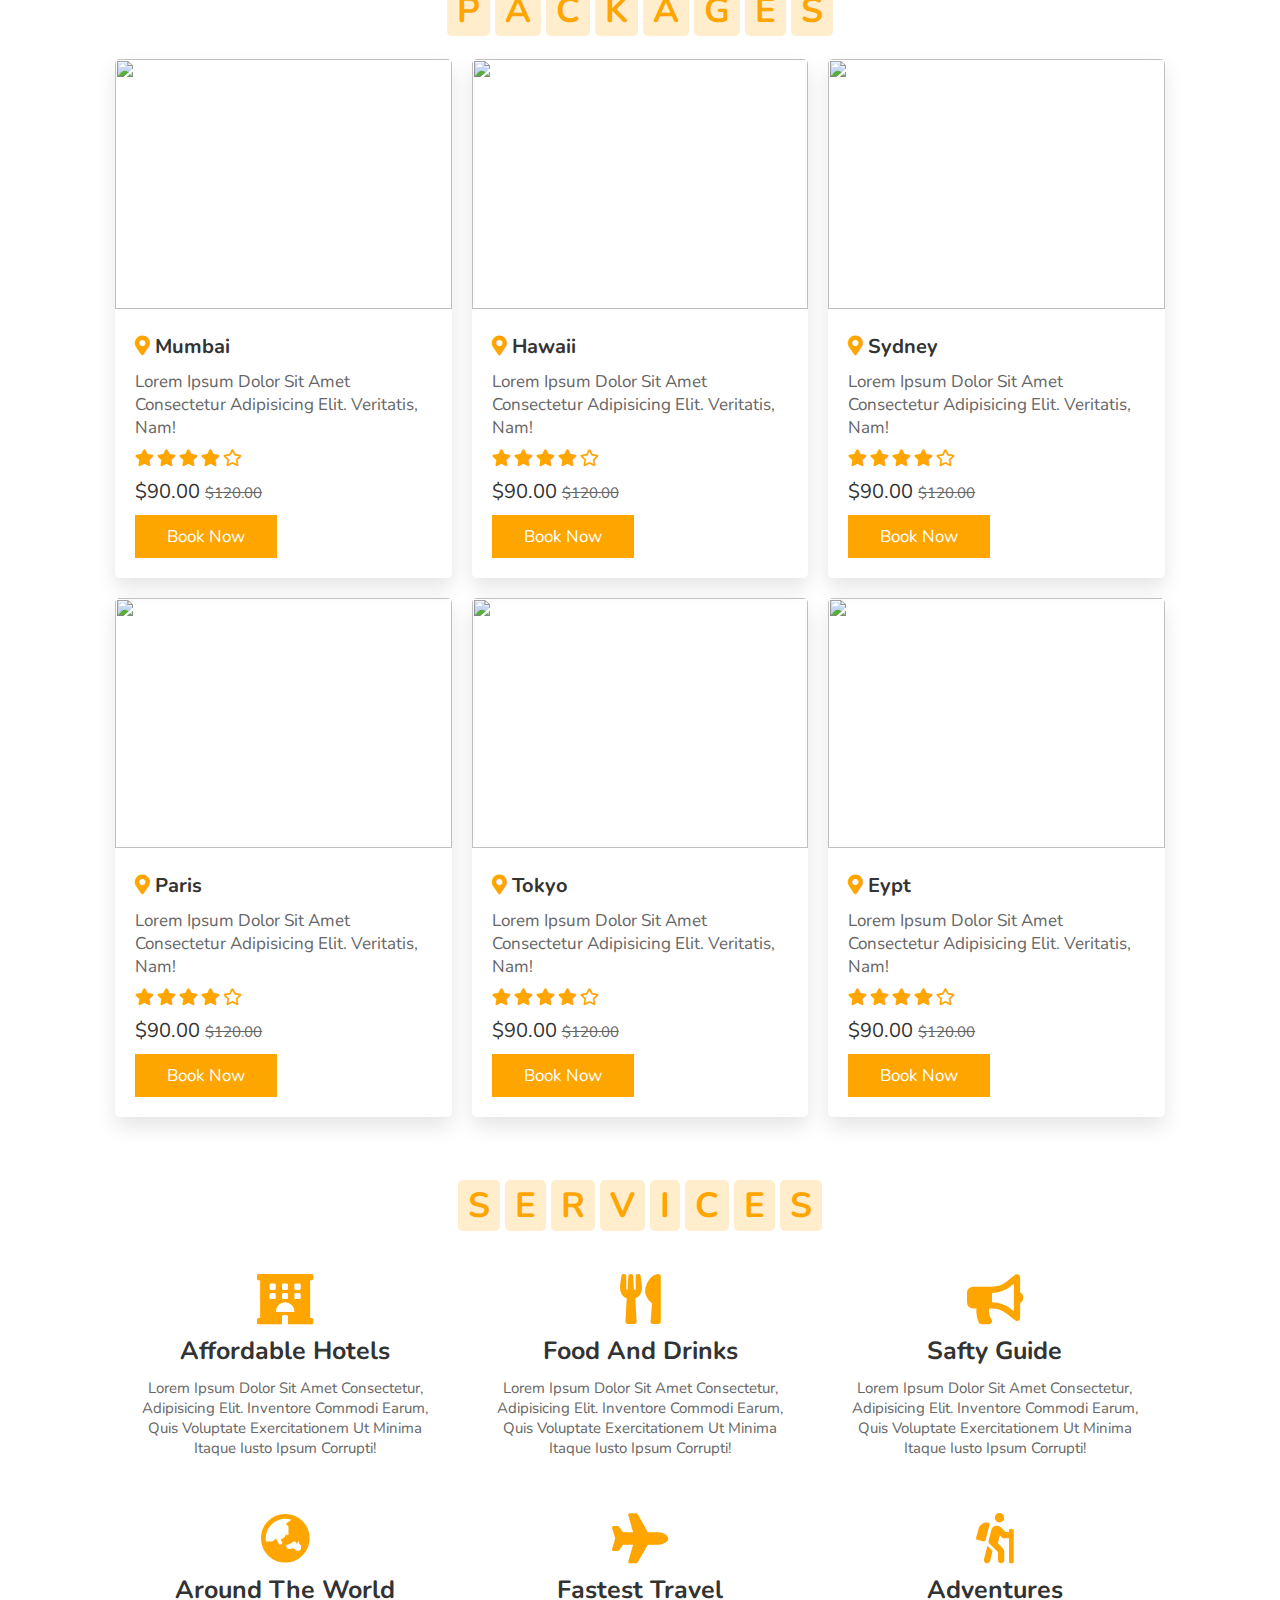
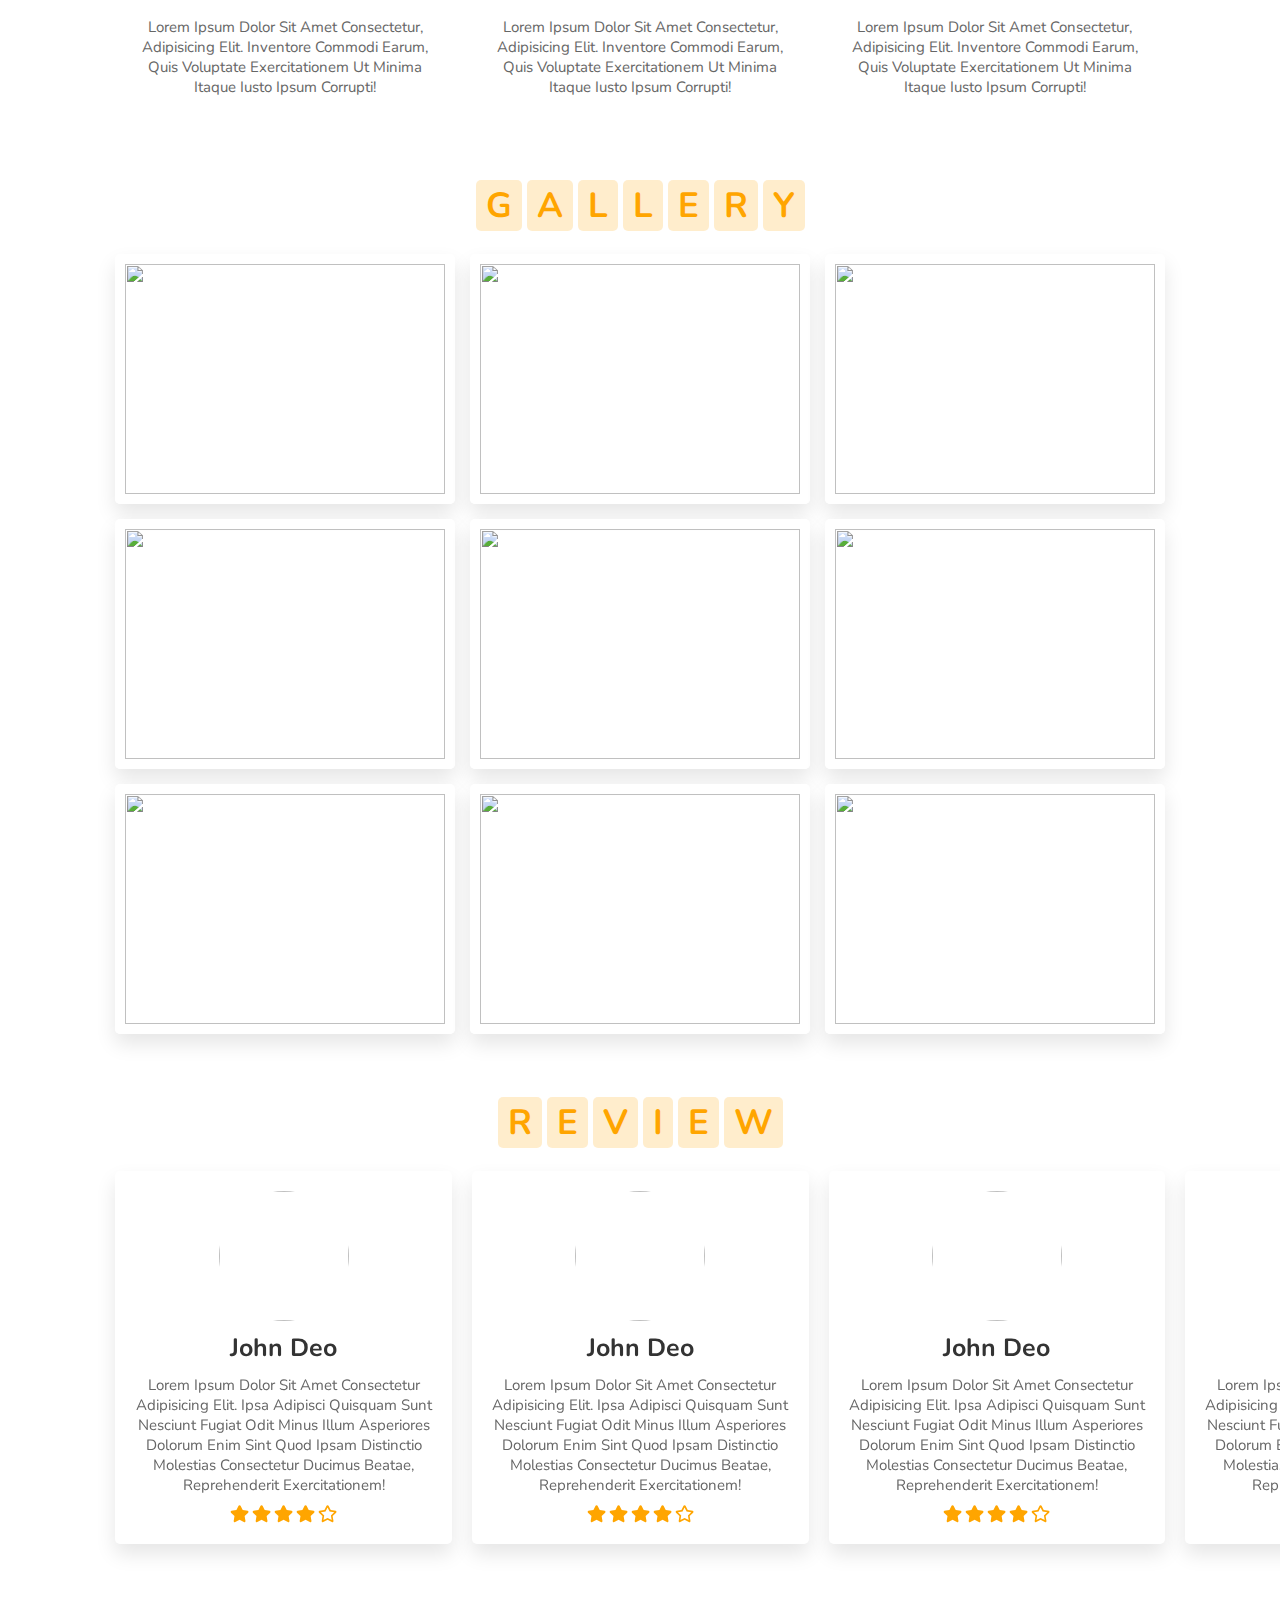
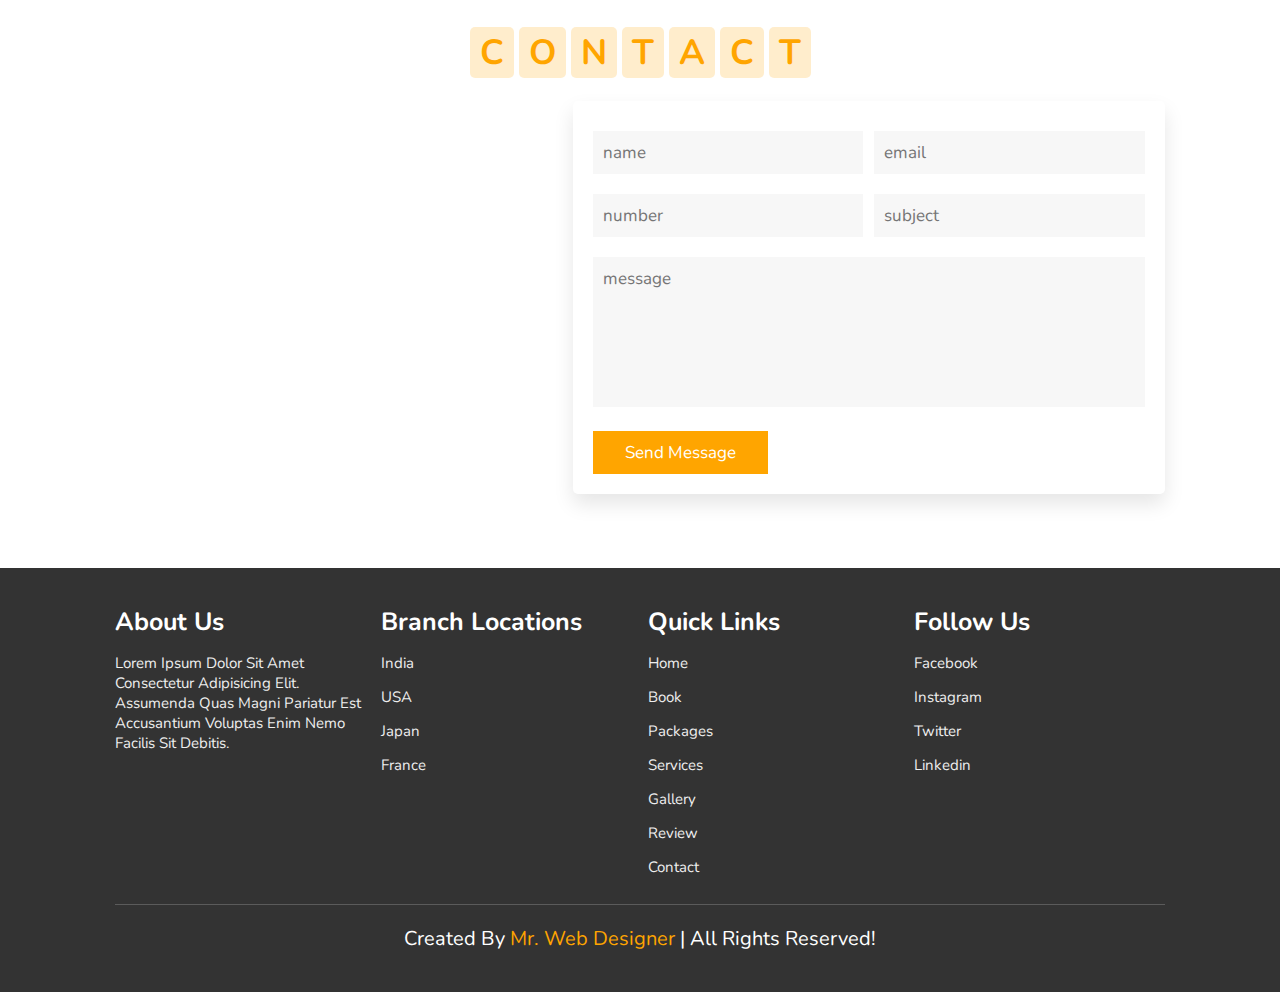
==== commit 03c1a390: "update" ====
--- a/code/project.html
+++ b/code/project.html
@@ -20,8 +20,8 @@
 
 <header>
 
-    <h1>day la code MD</h1>
-    <h2>day la code</h2>
+    
+    
 
     <div id="menu-bar" class="fas fa-bars"></div>
 
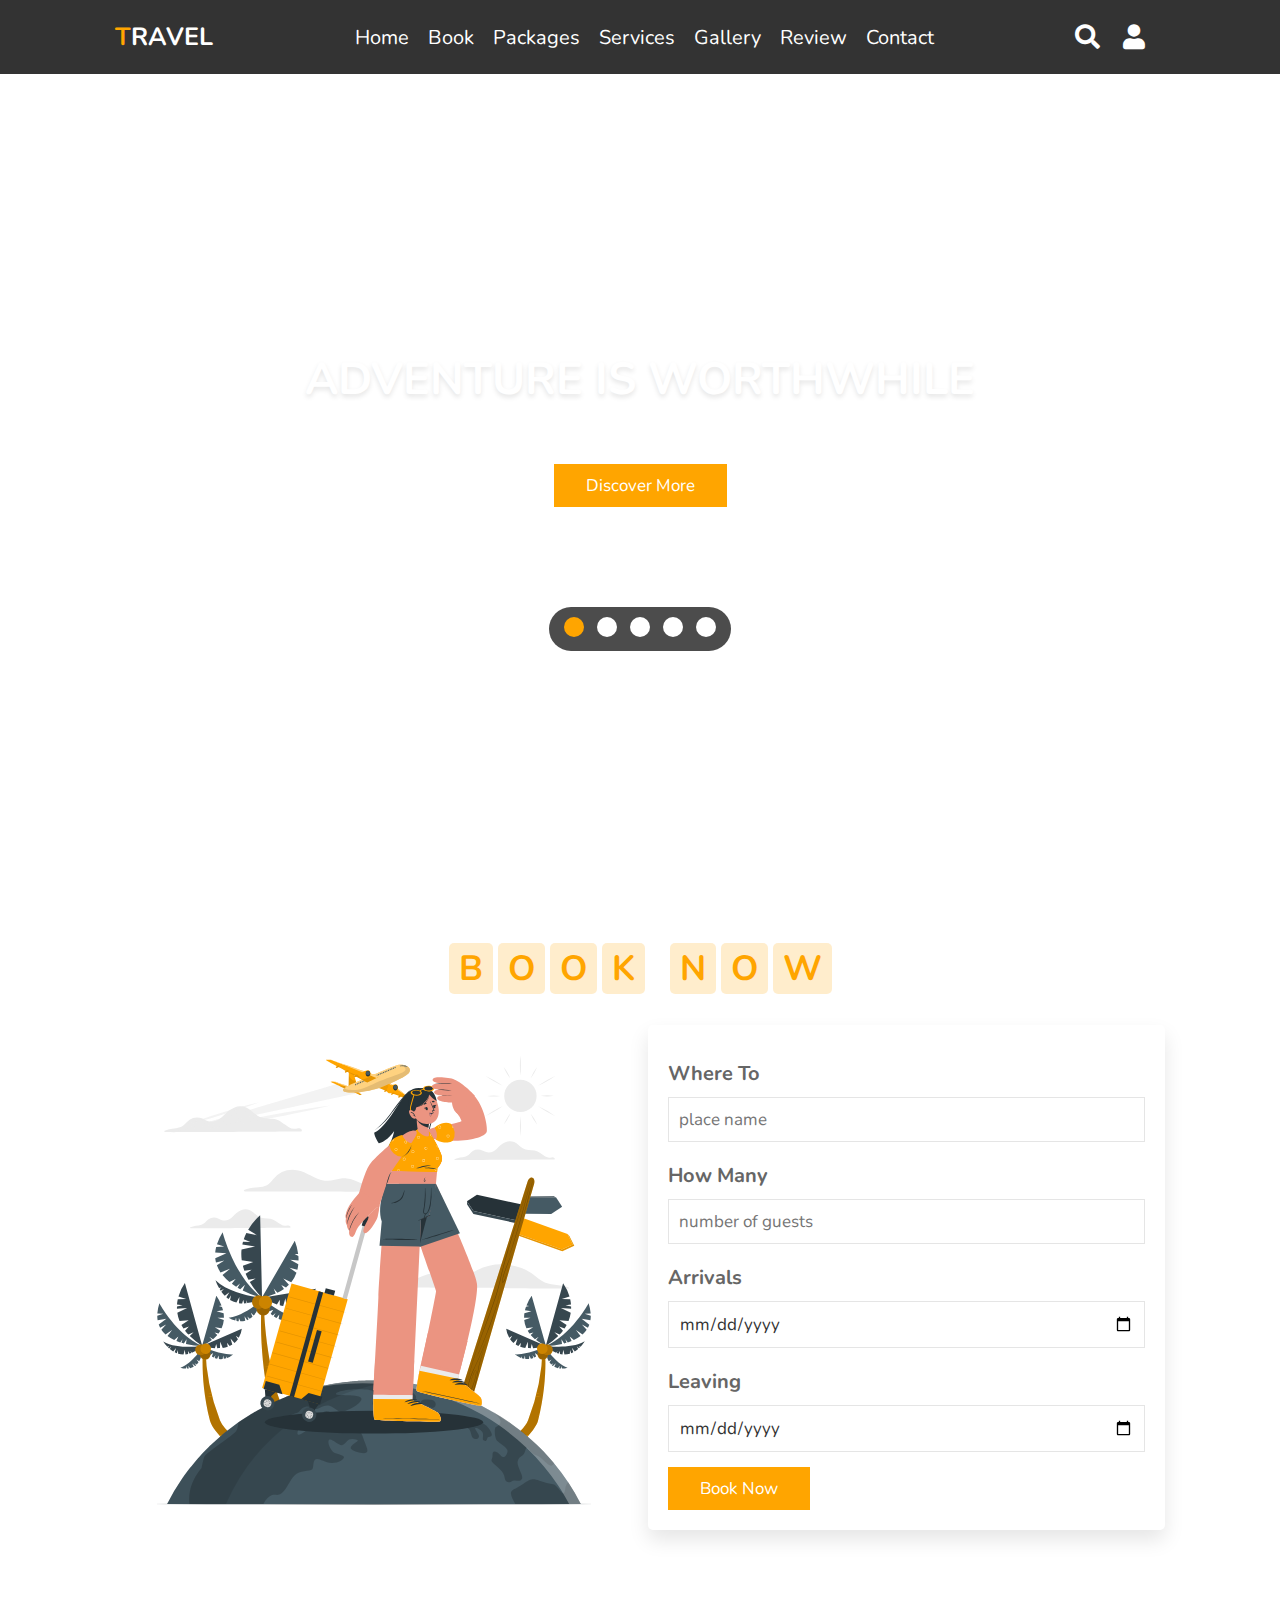
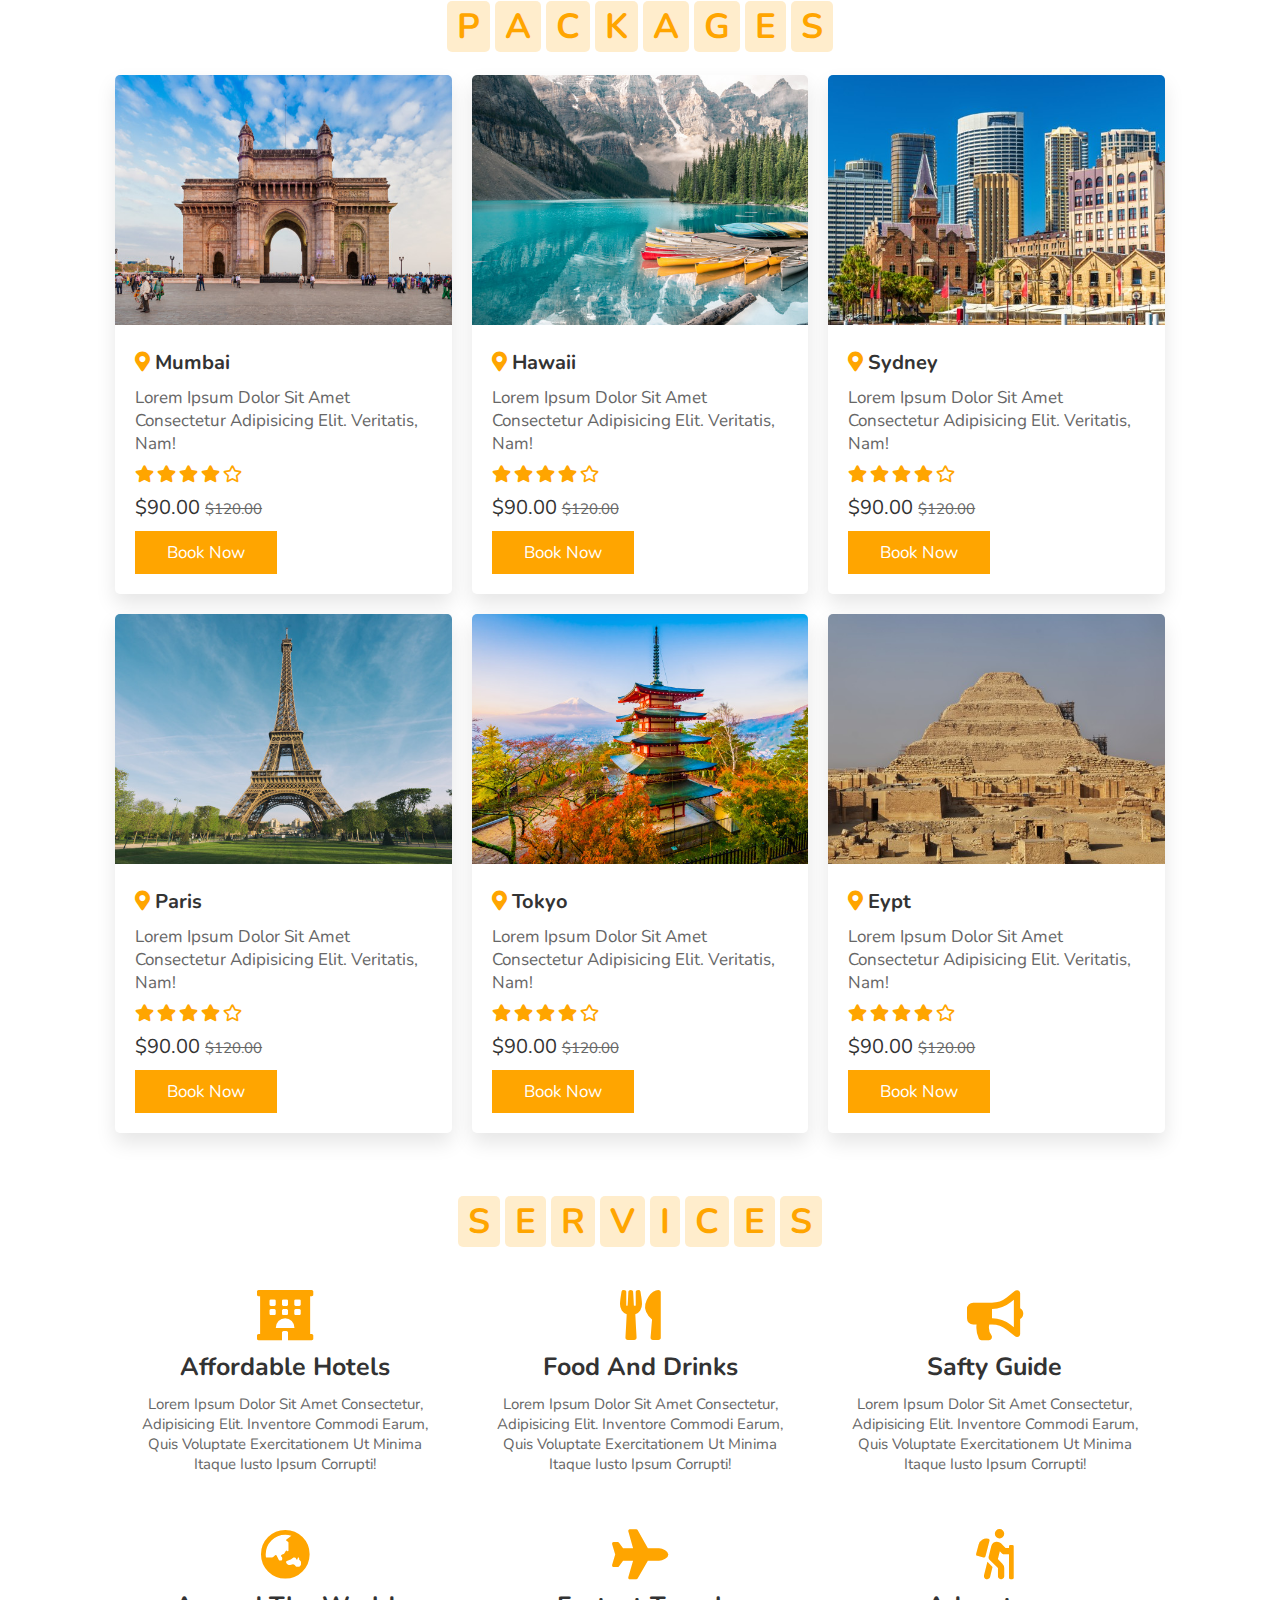
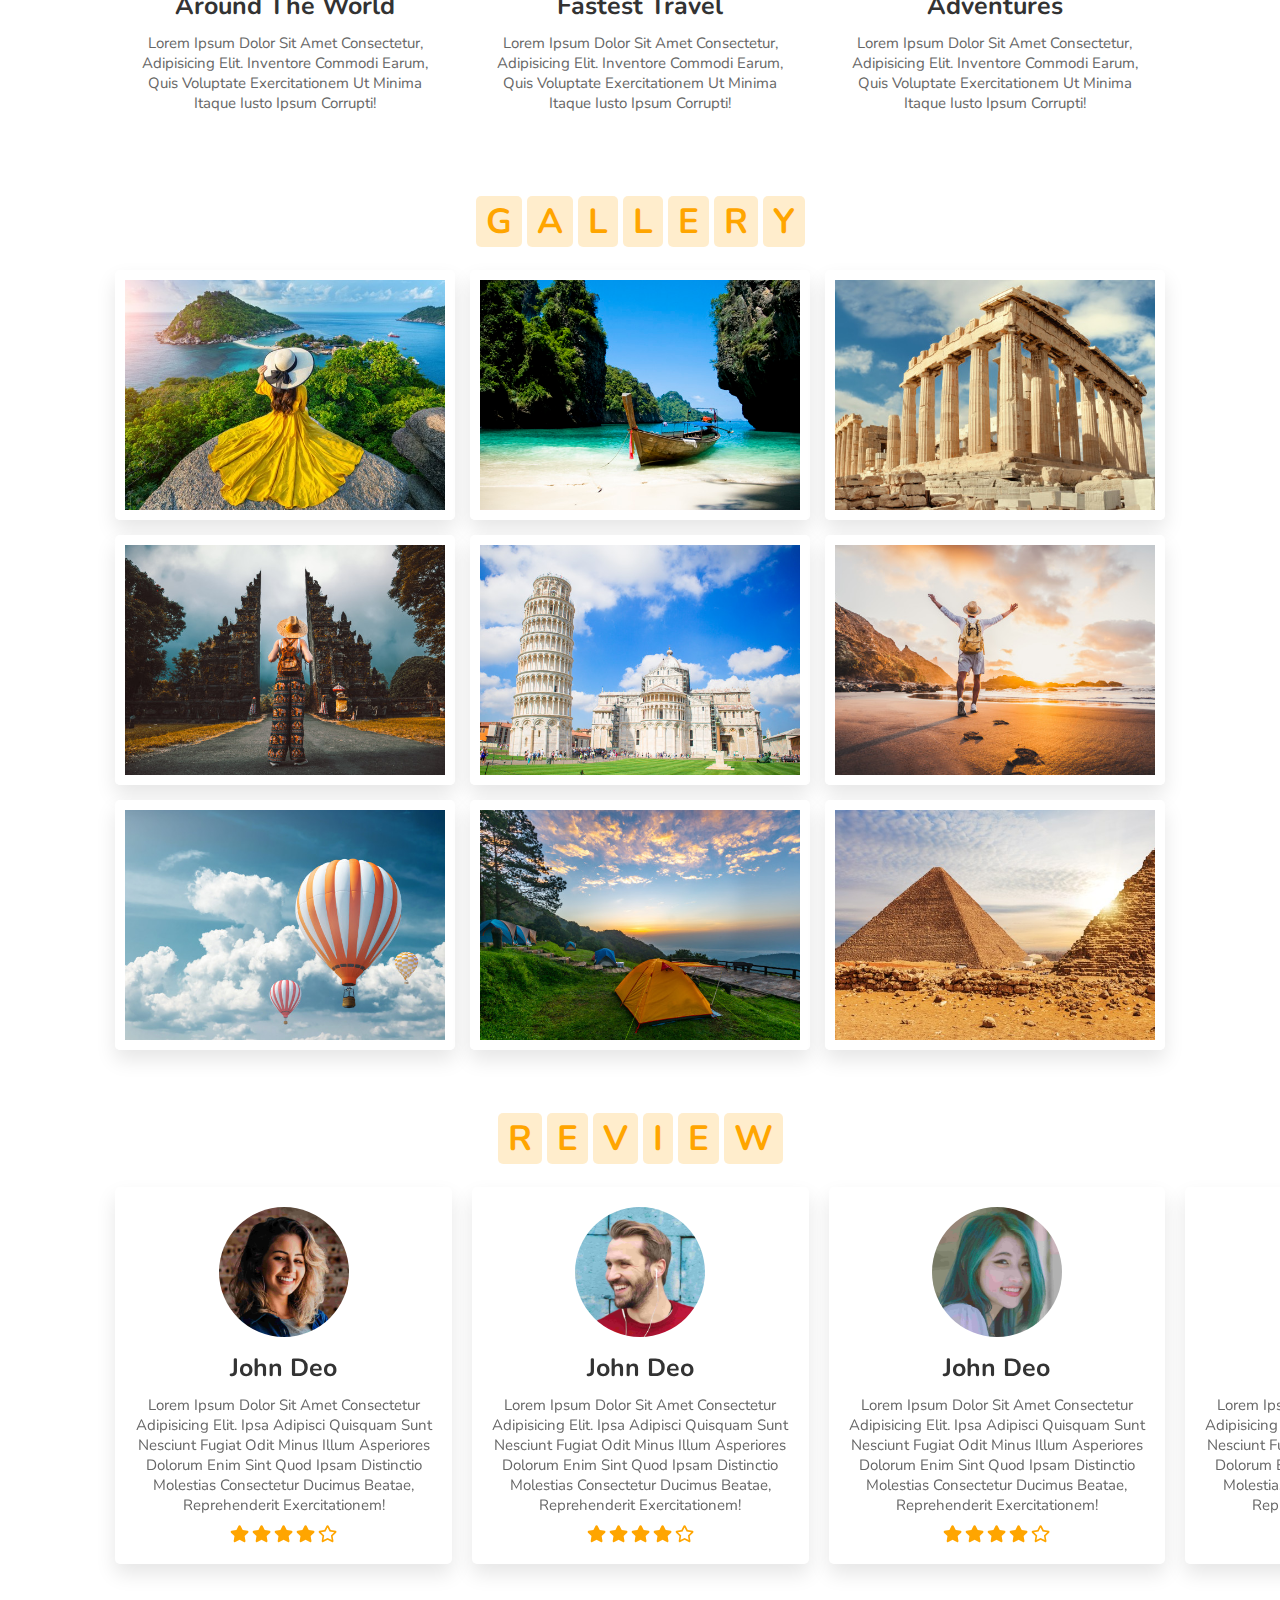
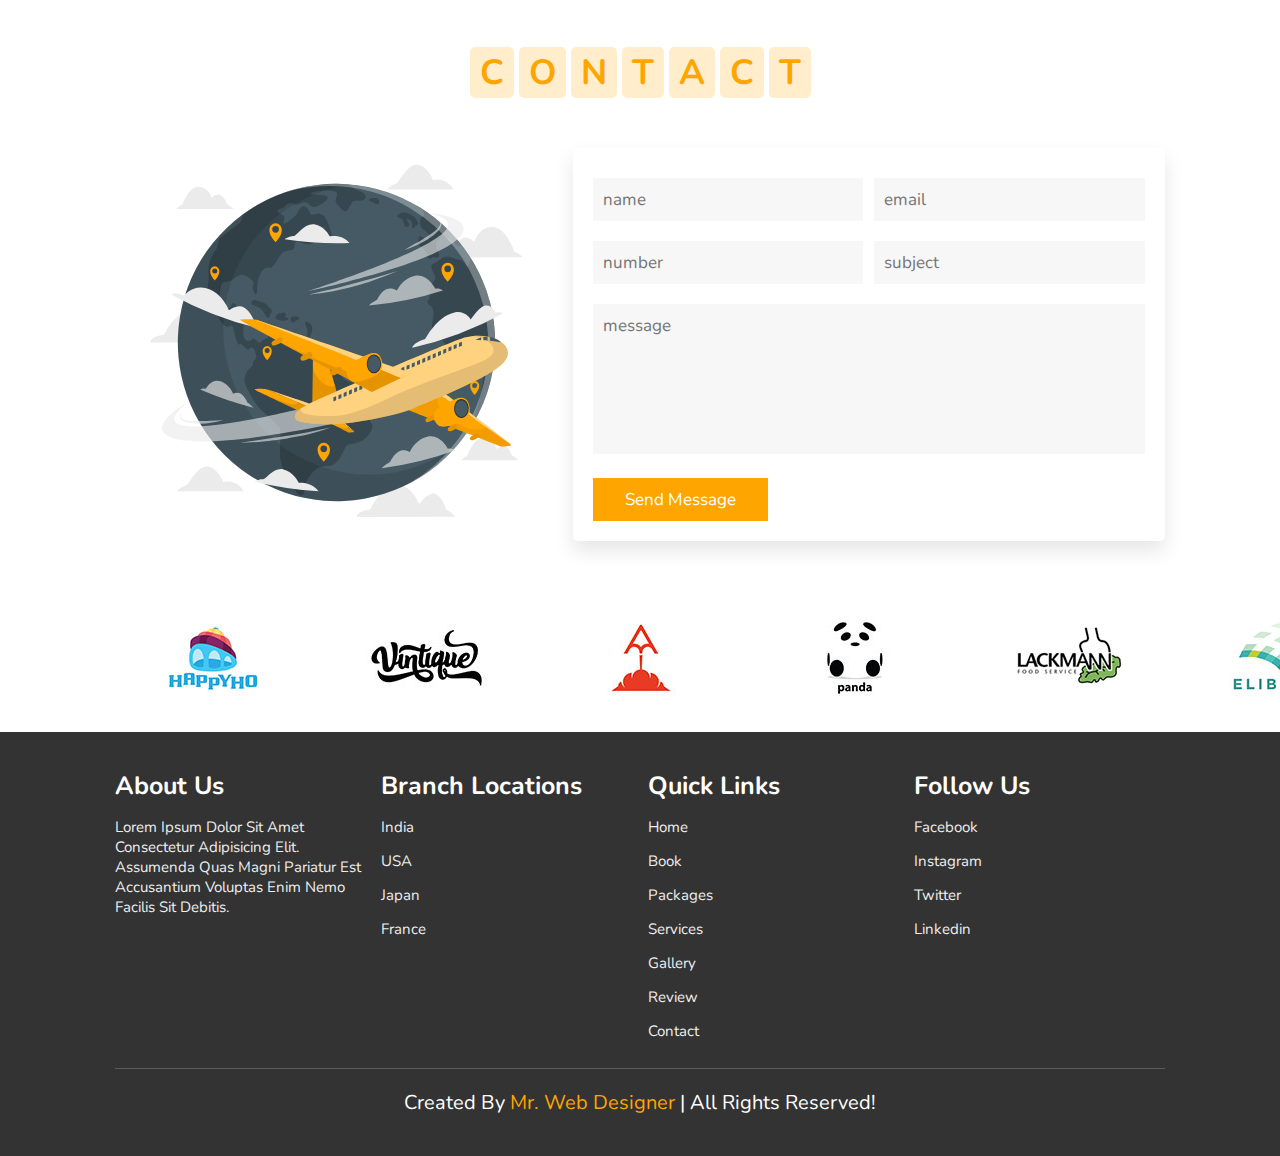
==== commit a2b607a1: "update" ====
--- a/code/project.html
+++ b/code/project.html
@@ -6,6 +6,8 @@
     <title>complete responsive tour and travel agency website design tutorial</title>
 
     <link rel="stylesheet" href="https://unpkg.com/swiper/swiper-bundle.min.css" />
+
+    
 
     <!-- font awesome cdn link  -->
     <link rel="stylesheet" href="https://cdnjs.cloudflare.com/ajax/libs/font-awesome/5.15.3/css/all.min.css">
@@ -46,6 +48,7 @@
         <input type="search" id="search-bar" placeholder="search here...">
         <label for="search-bar" class="fas fa-search"></label>
     </form>
+
 
 </header>
 
@@ -613,7 +616,7 @@
 <script src="https://unpkg.com/swiper/swiper-bundle.min.js"></script>
 
 <!-- custom js file link  -->
-<script src="project.js"></script>
+<script src="./project.js"></script>
 
 </body>
 </html>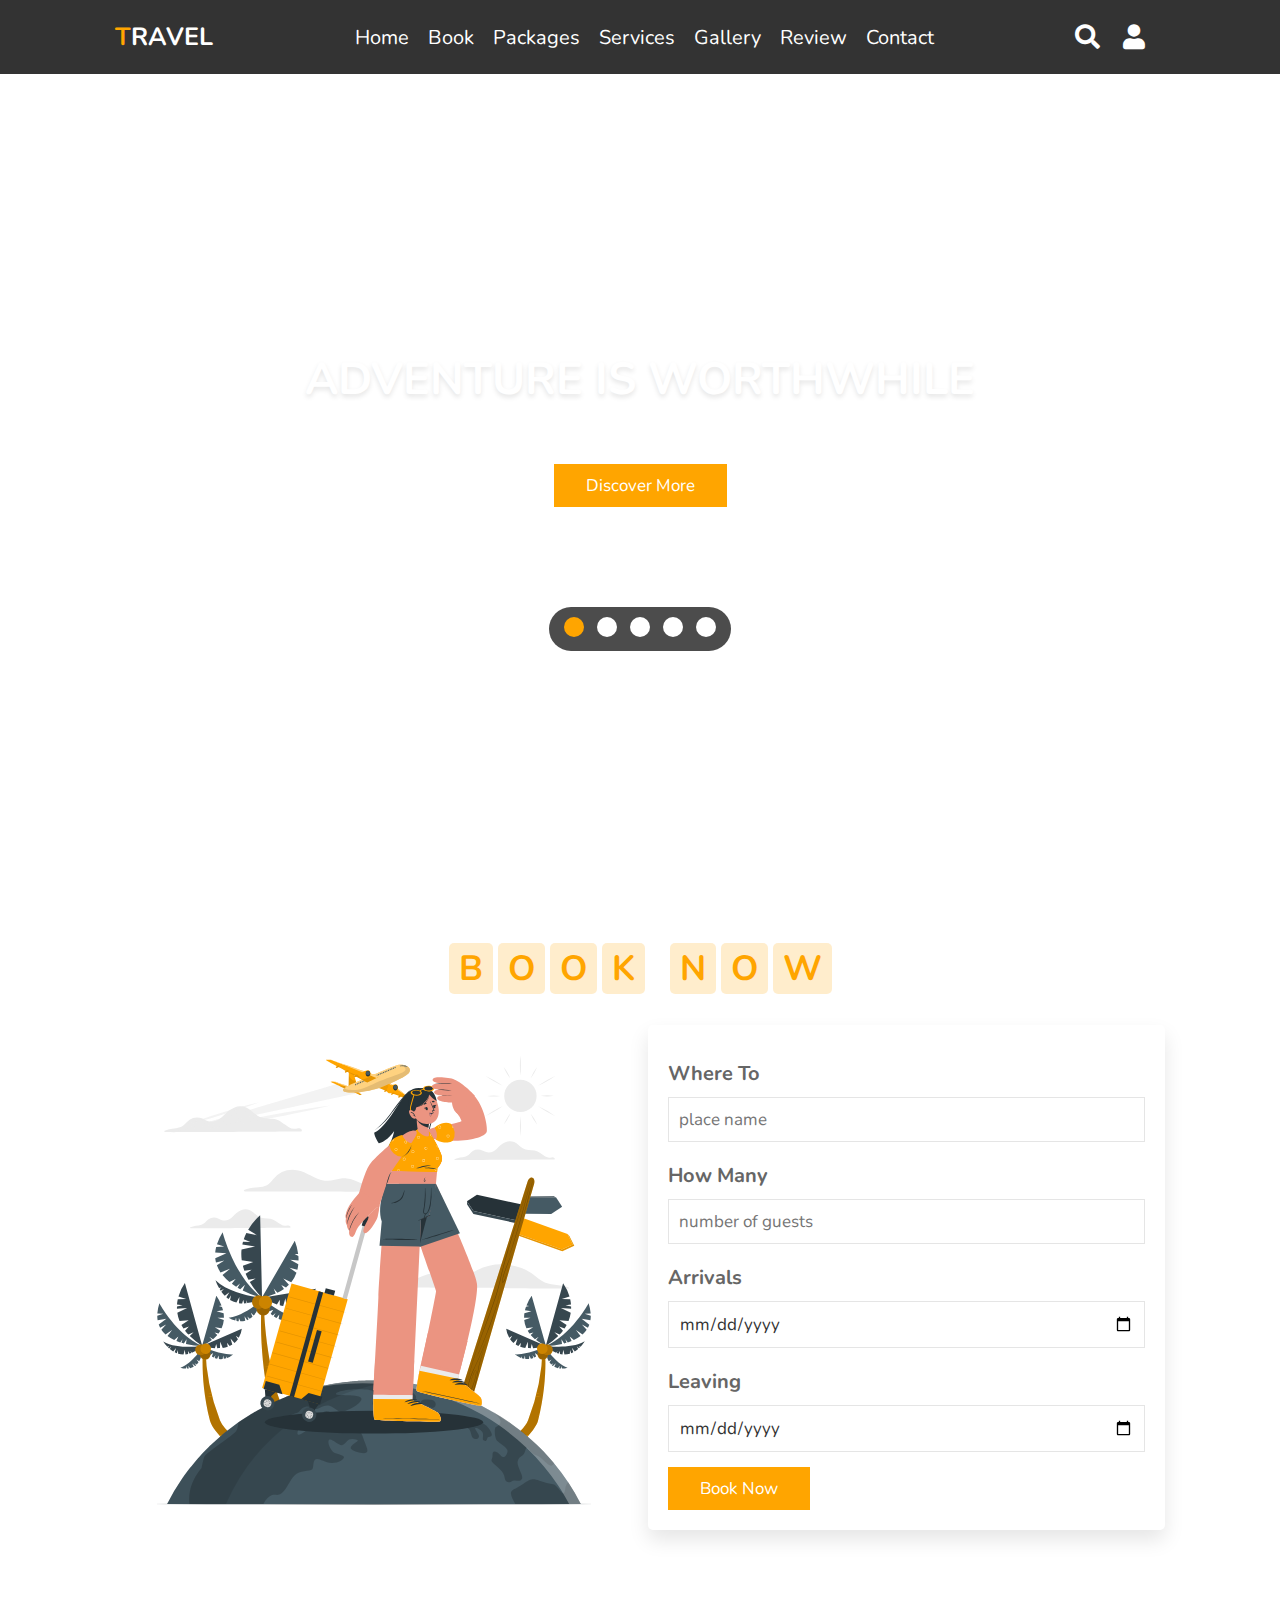
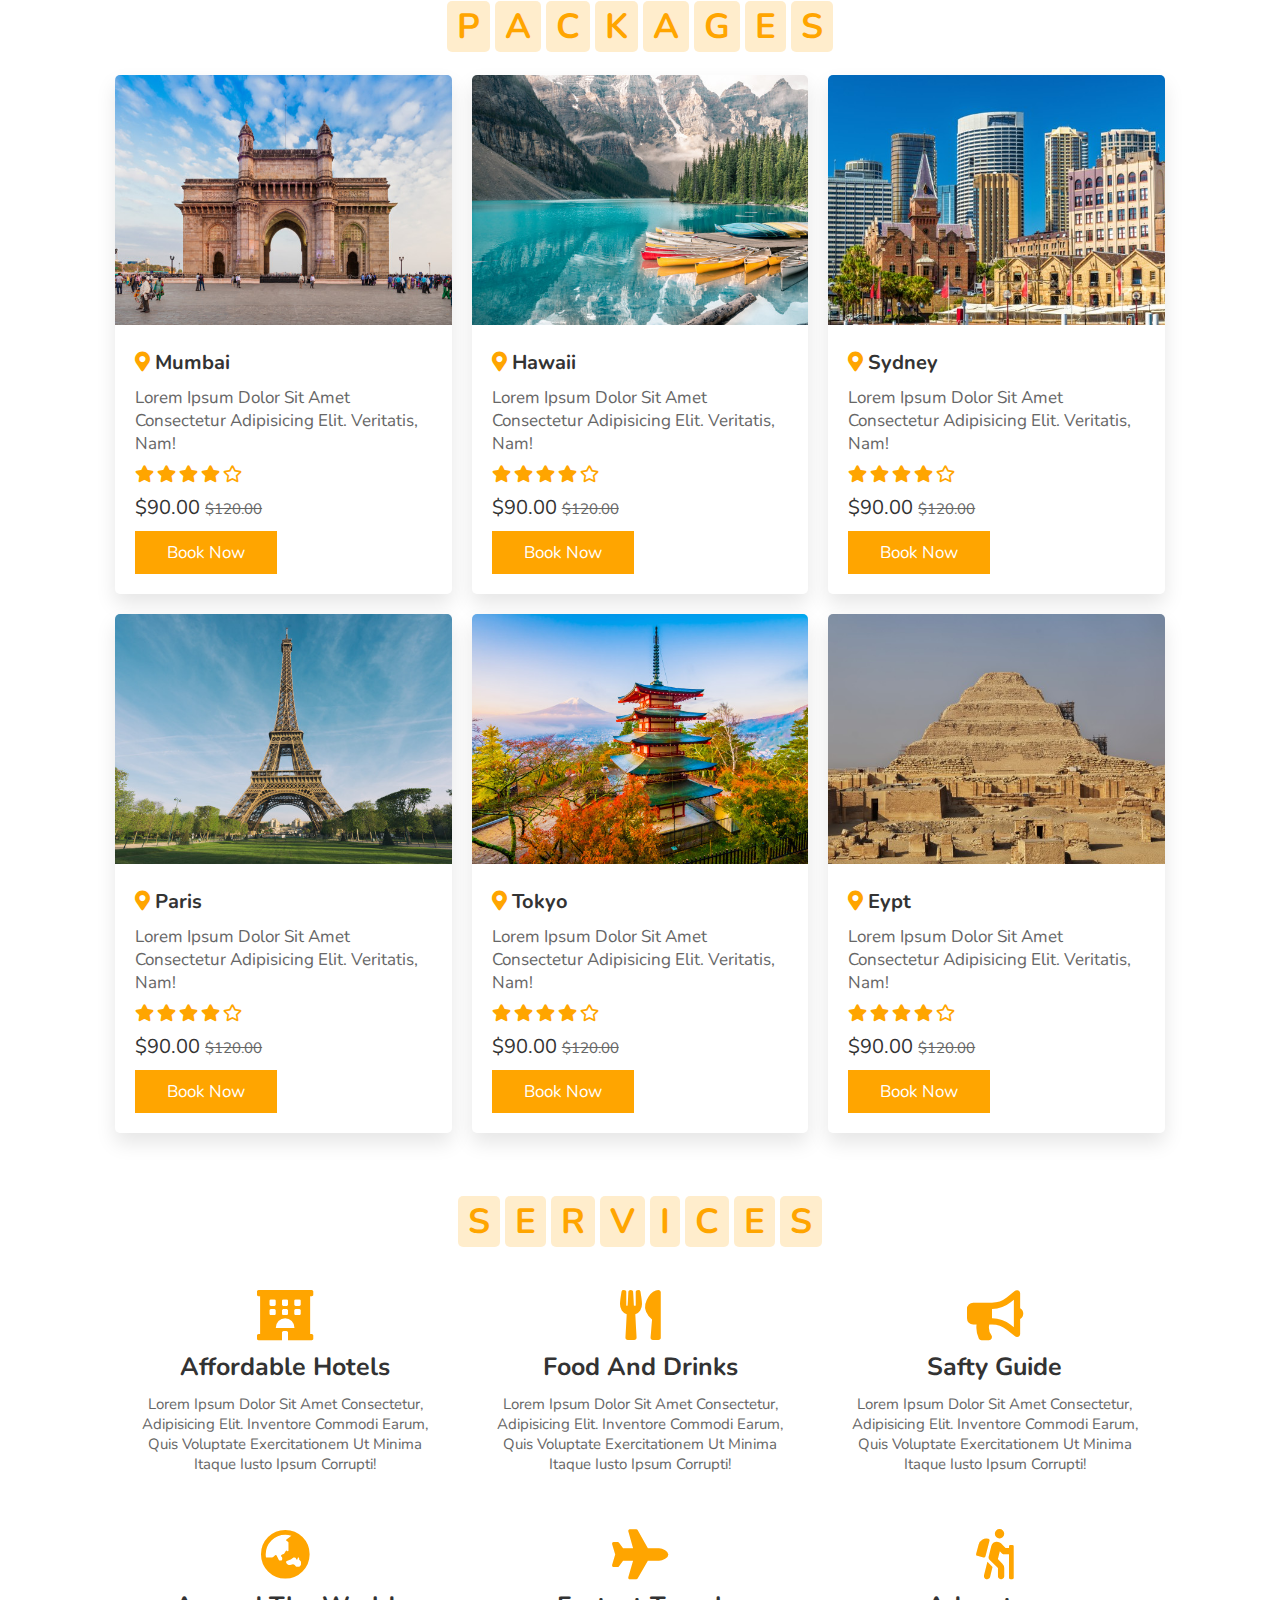
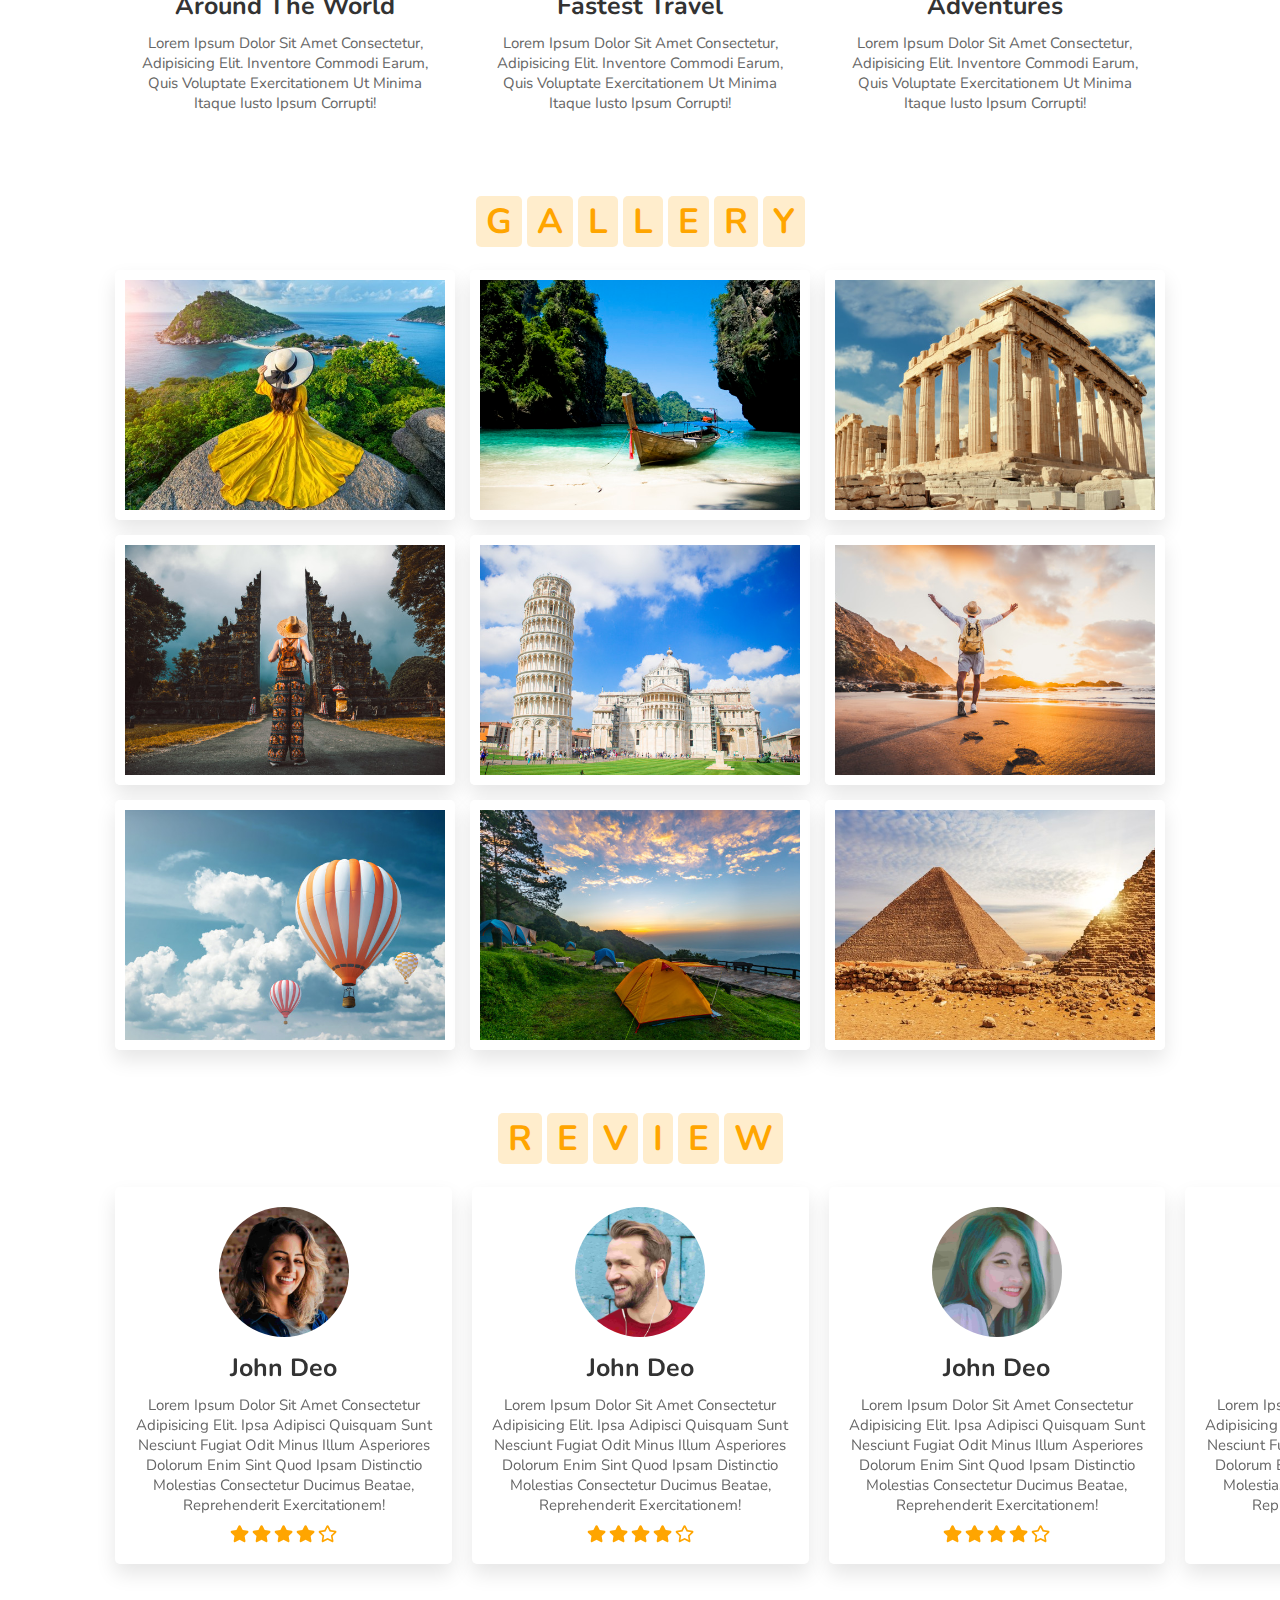
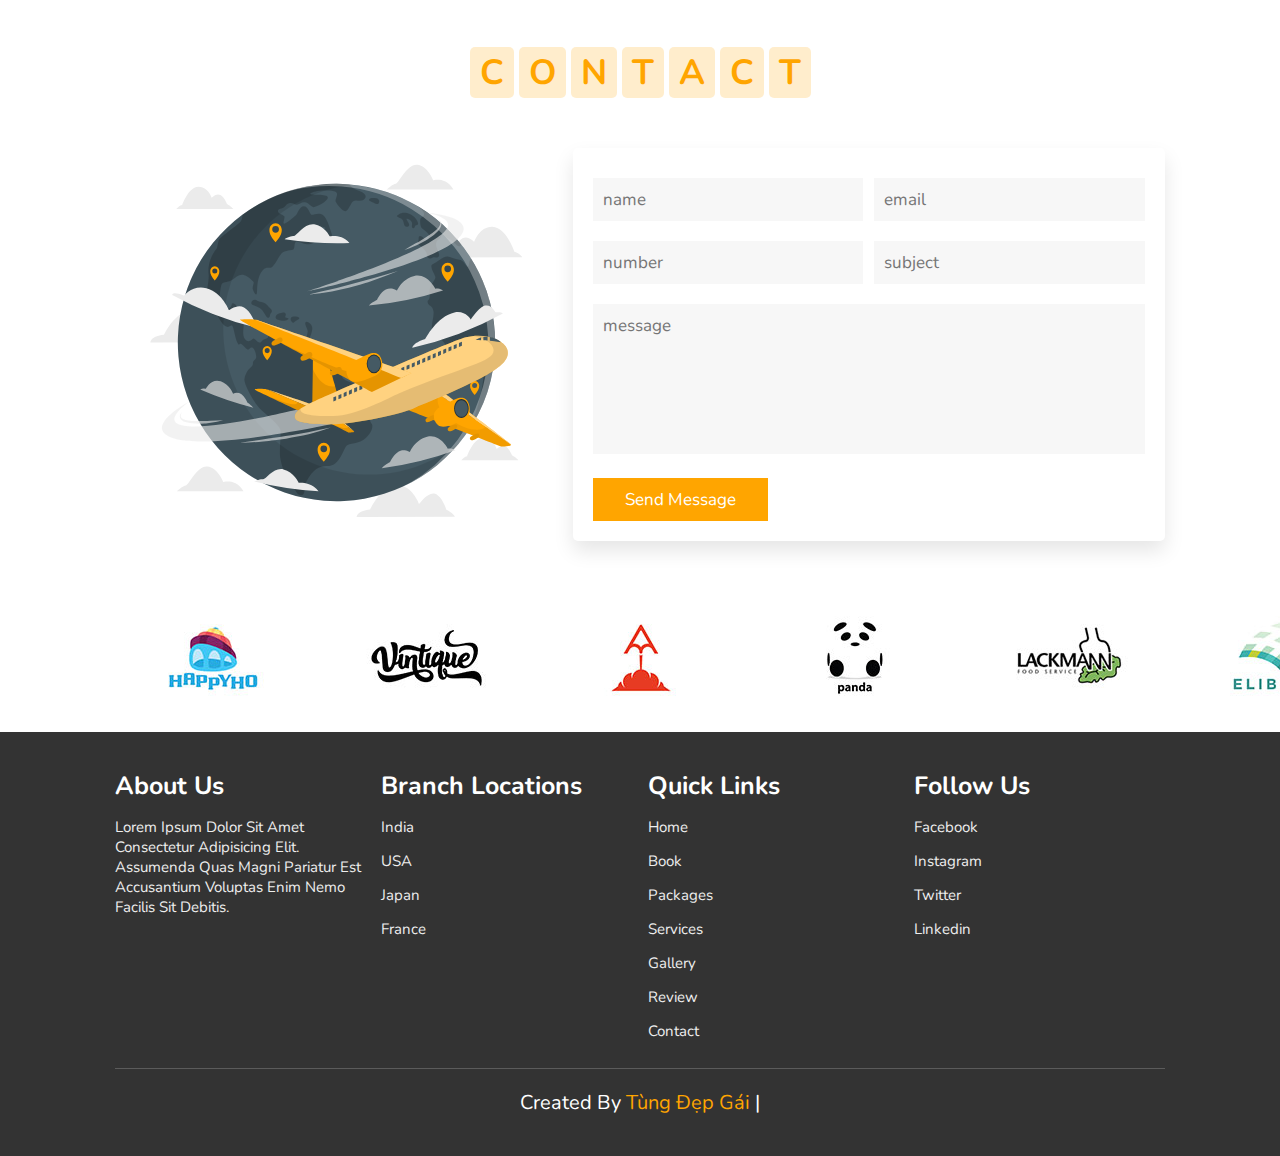
==== commit 281c3aea: "credit" ====
--- a/code/project.html
+++ b/code/project.html
@@ -3,7 +3,7 @@
 <head>
     <meta charset="UTF-8">
     <meta name="viewport" content="width=device-width, initial-scale=1.0">
-    <title>complete responsive tour and travel agency website design tutorial</title>
+    <title>Nhom 1- Web dat ve du lich</title>
 
     <link rel="stylesheet" href="https://unpkg.com/swiper/swiper-bundle.min.css" />
 
@@ -594,7 +594,7 @@
 
     </div>
 
-    <h1 class="credit"> created by <span> mr. web designer </span> | all rights reserved! </h1>
+    <h1 class="credit"> created by <span> Tùng Đẹp Gái </span> |  </h1>
 
 </section>
 
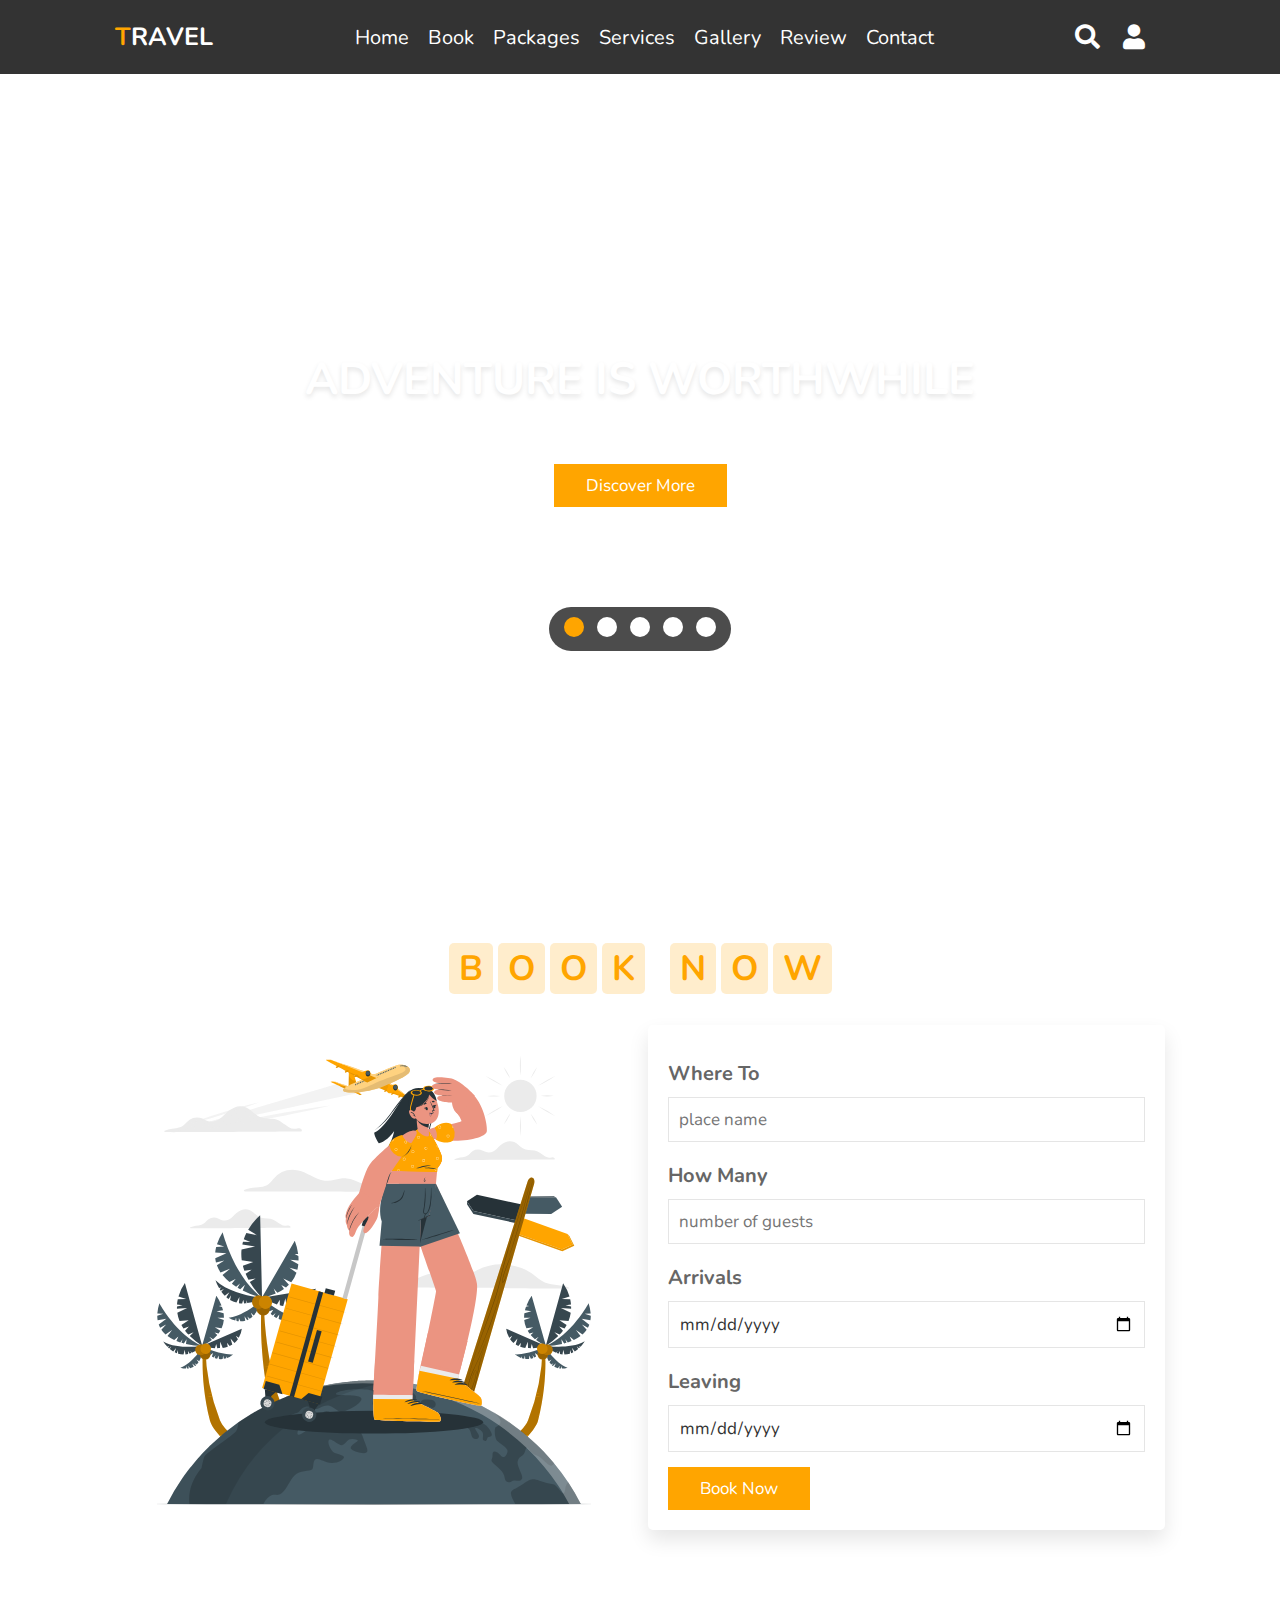
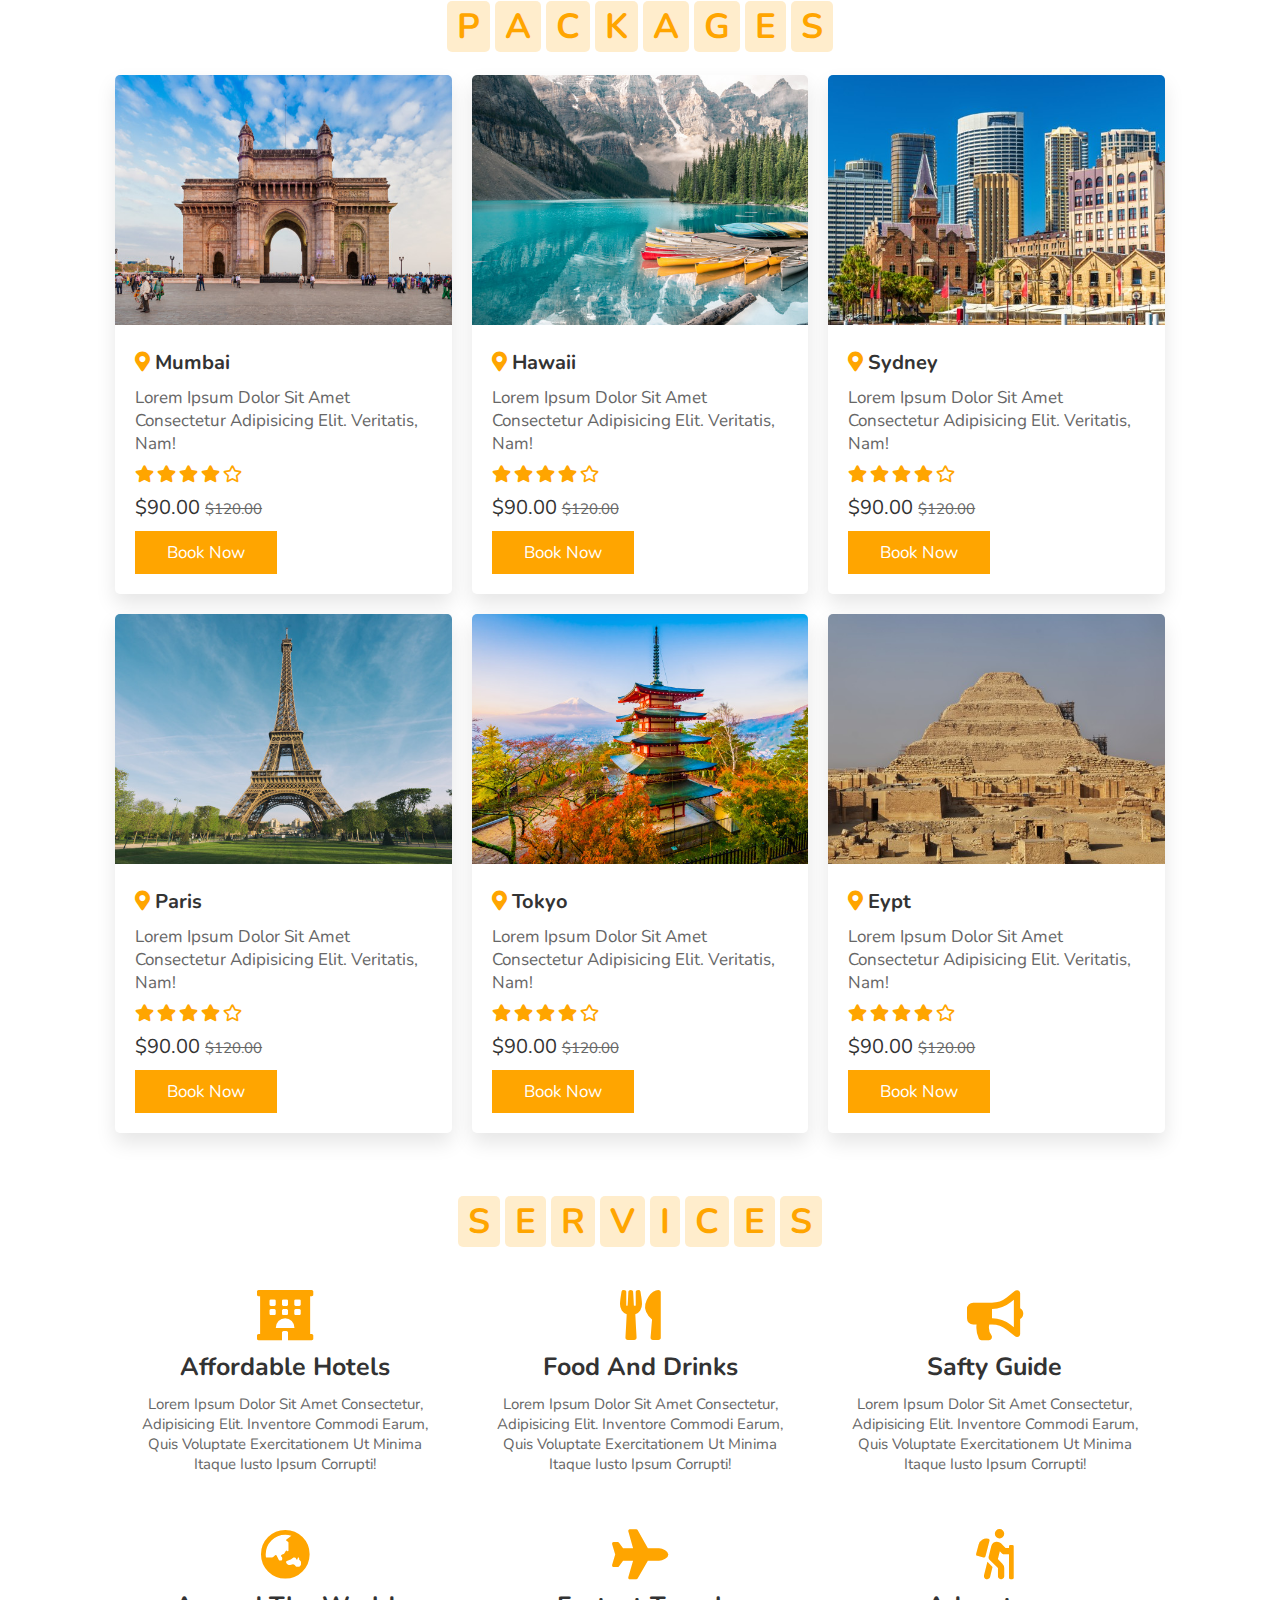
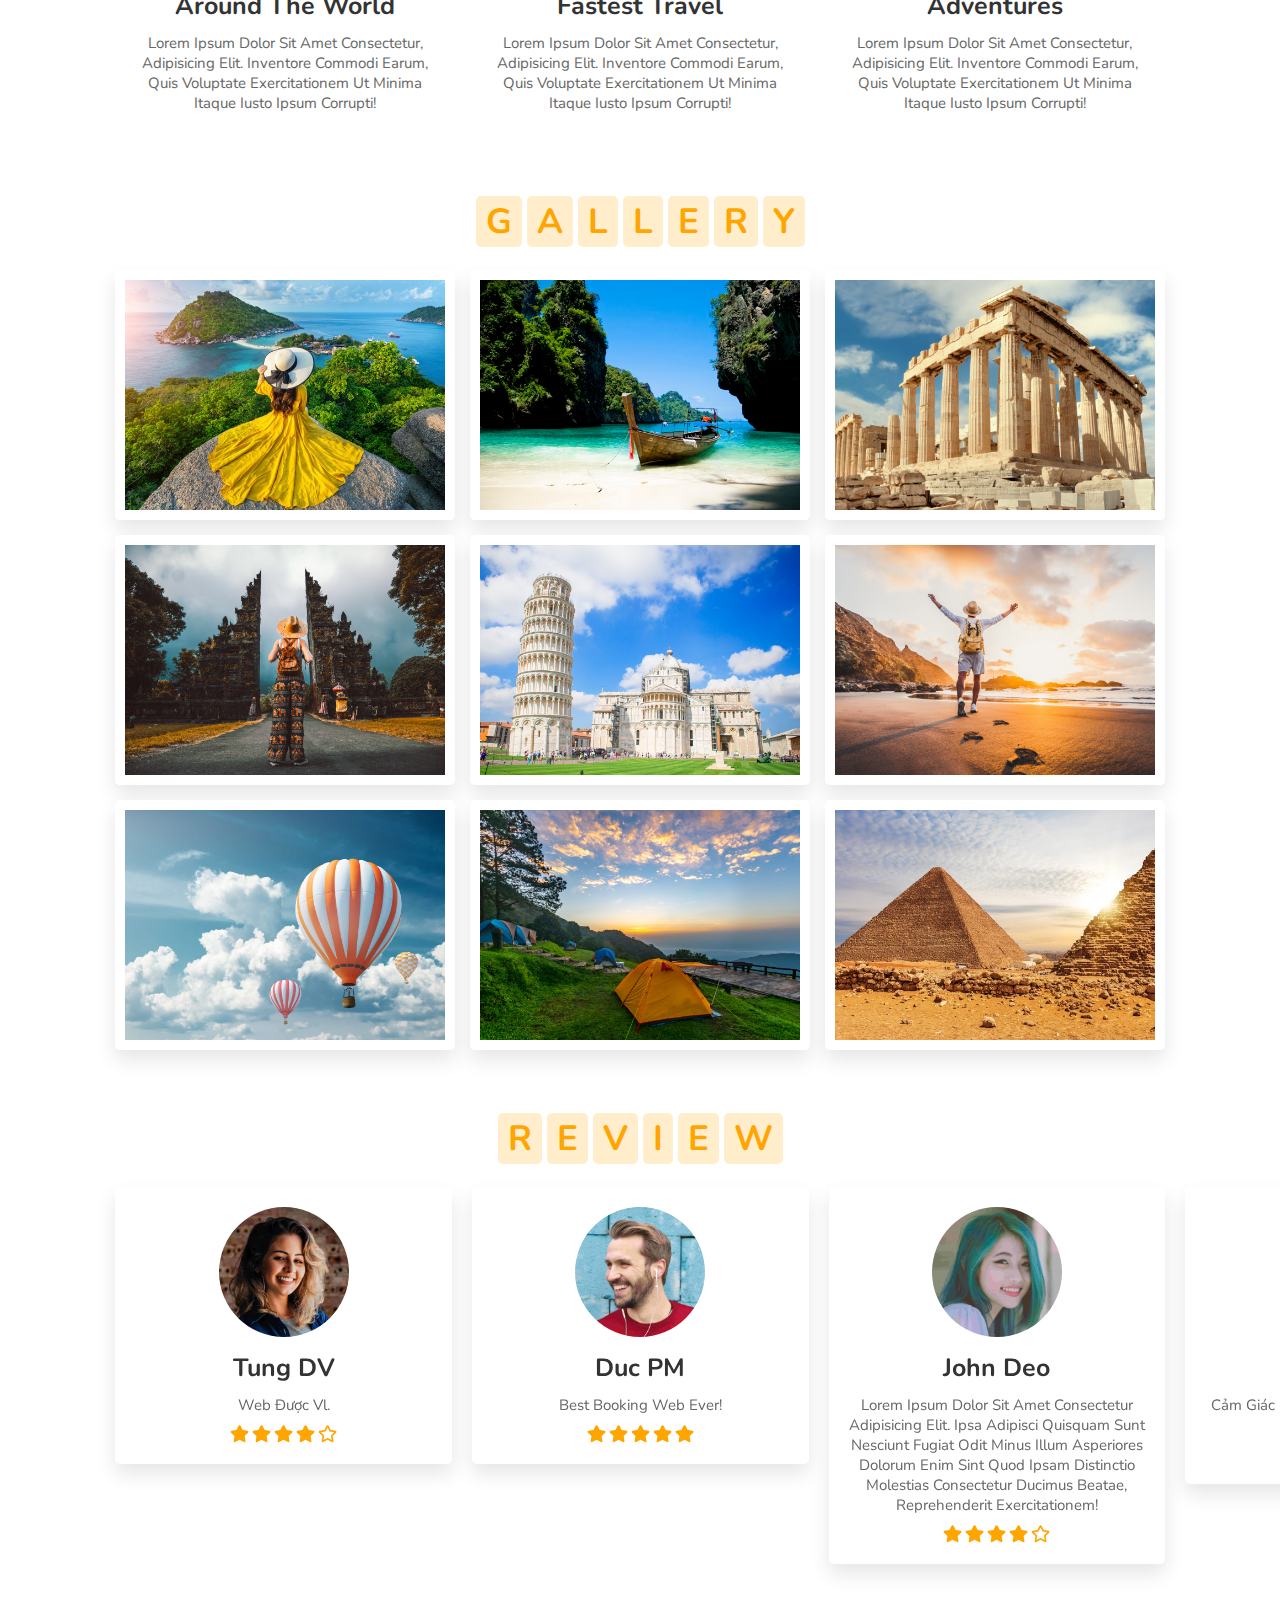
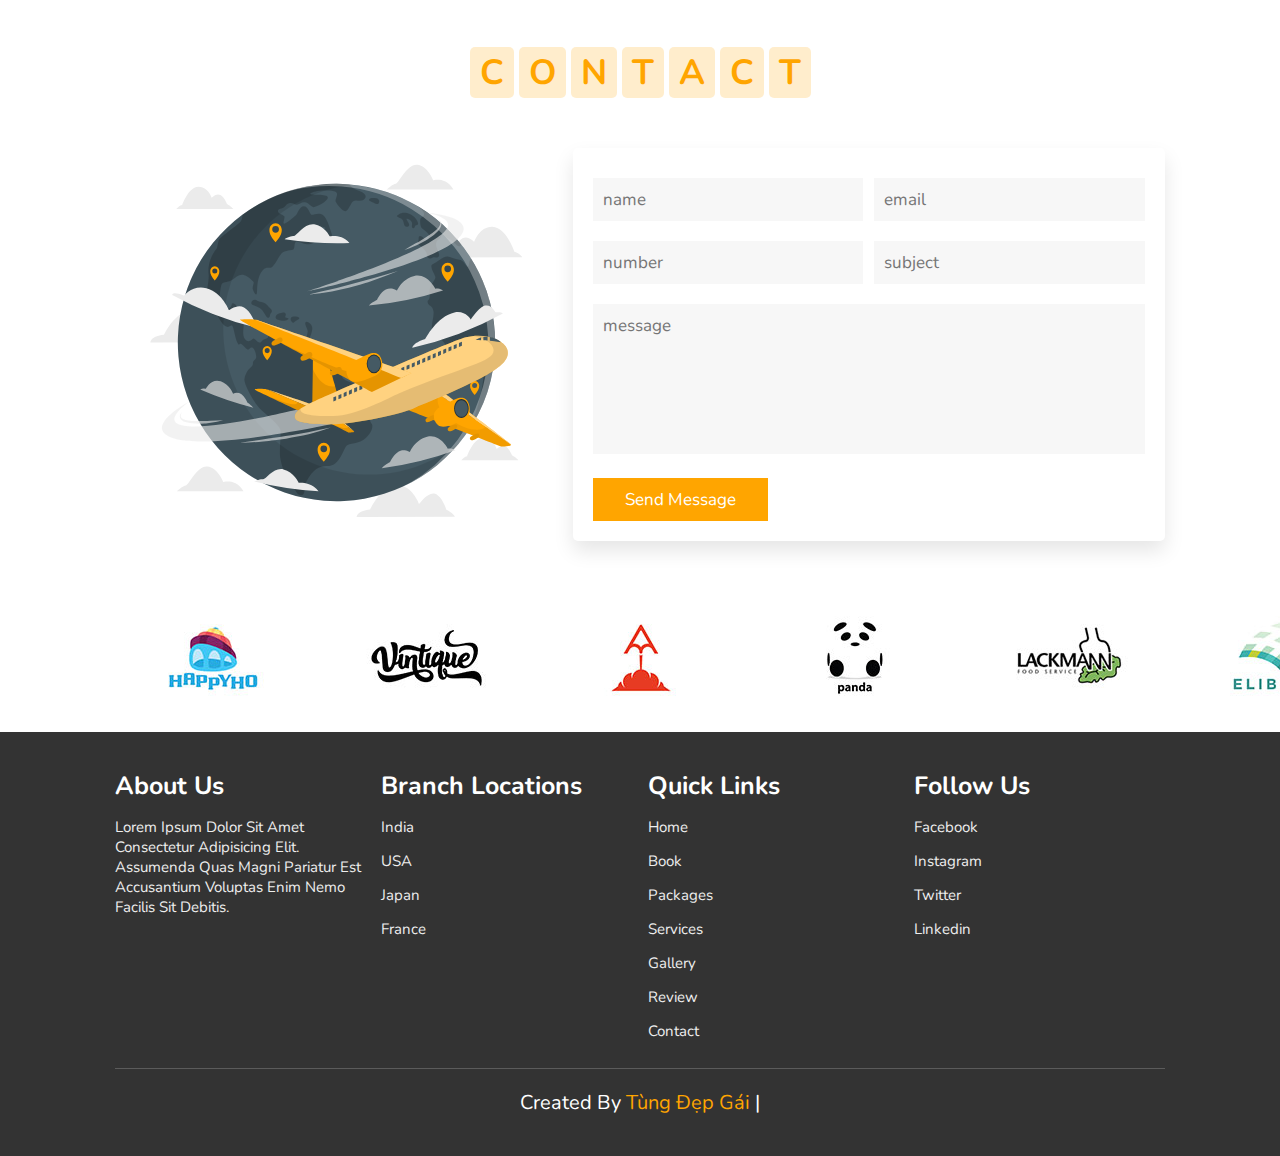
==== commit df3a3459: "chinh review" ====
--- a/code/project.html
+++ b/code/project.html
@@ -440,8 +440,8 @@
             <div class="swiper-slide">
                 <div class="box">
                     <img src="images/pic1.png" alt="">
-                    <h3>john deo</h3>
-                    <p>Lorem ipsum dolor sit amet consectetur adipisicing elit. Ipsa adipisci quisquam sunt nesciunt fugiat odit minus illum asperiores dolorum enim sint quod ipsam distinctio molestias consectetur ducimus beatae, reprehenderit exercitationem!</p>
+                    <h3>Tung DV</h3>
+                    <p>Web được vl. </p>
                     <div class="stars">
                         <i class="fas fa-star"></i>
                         <i class="fas fa-star"></i>
@@ -454,14 +454,14 @@
             <div class="swiper-slide">
                 <div class="box">
                     <img src="images/pic2.png" alt="">
-                    <h3>john deo</h3>
-                    <p>Lorem ipsum dolor sit amet consectetur adipisicing elit. Ipsa adipisci quisquam sunt nesciunt fugiat odit minus illum asperiores dolorum enim sint quod ipsam distinctio molestias consectetur ducimus beatae, reprehenderit exercitationem!</p>
+                    <h3>Duc PM</h3>
+                    <p>Best booking web ever!</p>
                     <div class="stars">
                         <i class="fas fa-star"></i>
                         <i class="fas fa-star"></i>
                         <i class="fas fa-star"></i>
                         <i class="fas fa-star"></i>
-                        <i class="far fa-star"></i>
+                        <i class="fas fa-star"></i>
                     </div>
                 </div>
             </div>
@@ -482,8 +482,8 @@
             <div class="swiper-slide">
                 <div class="box">
                     <img src="images/pic4.png" alt="">
-                    <h3>john deo</h3>
-                    <p>Lorem ipsum dolor sit amet consectetur adipisicing elit. Ipsa adipisci quisquam sunt nesciunt fugiat odit minus illum asperiores dolorum enim sint quod ipsam distinctio molestias consectetur ducimus beatae, reprehenderit exercitationem!</p>
+                    <h3>Nobi Nobita</h3>
+                    <p>Cảm giác như bảo bối của Doraemon vậy :)</p>
                     <div class="stars">
                         <i class="fas fa-star"></i>
                         <i class="fas fa-star"></i>
